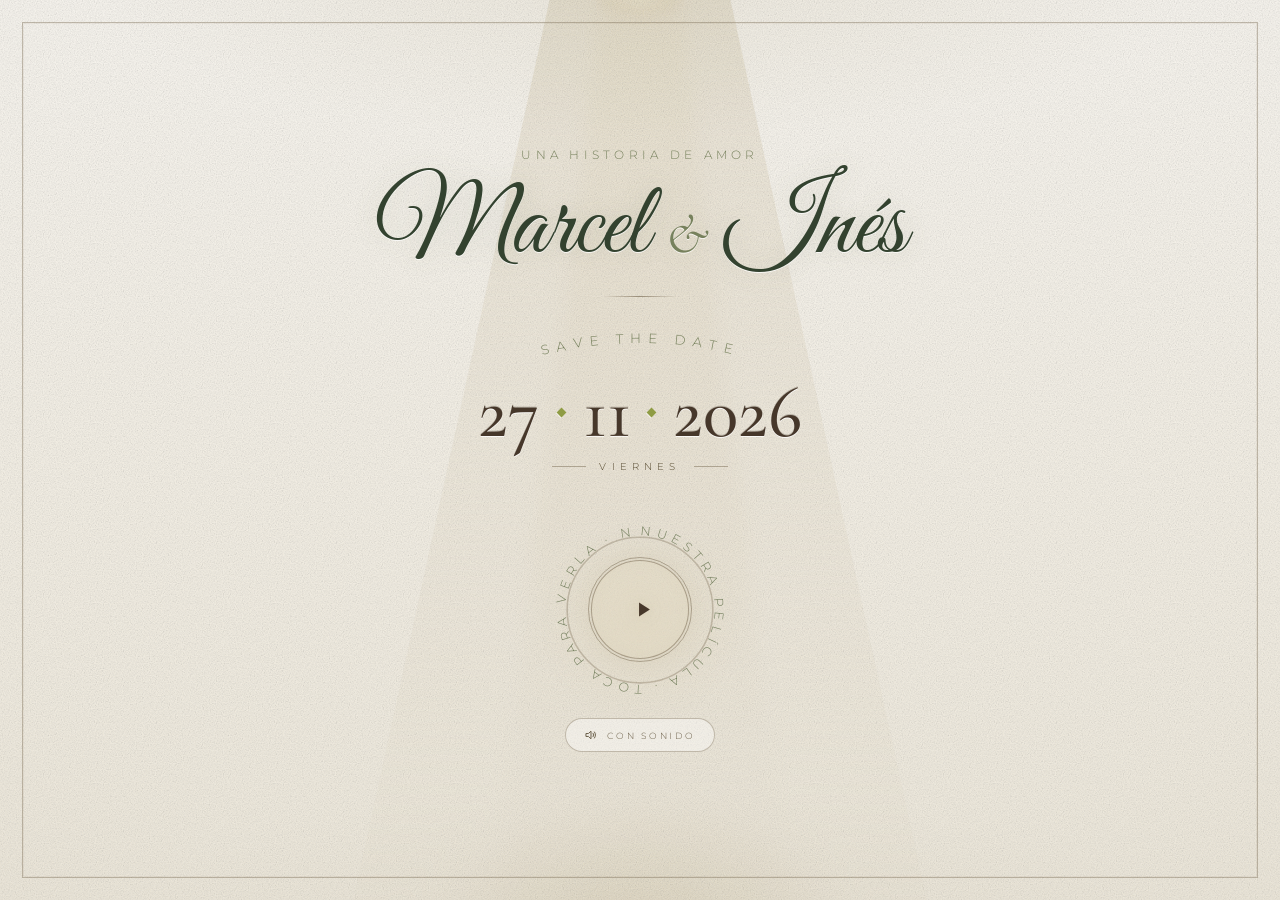
==== index.html @ 092c5809 "El velo del monograma ya tapa de verdad" ====
<!DOCTYPE html>
<html lang="es">
<head>
  <meta charset="UTF-8" />
  <meta name="viewport" content="width=device-width, initial-scale=1.0" />
  <title>Marcel & Inés — Invitación de Boda</title>

  <meta name="description" content="Te invitamos a celebrar nuestra boda. Viernes 27 de noviembre de 2026 · Acto civil 5:00 PM · Cena 7:00 PM · Vino Mundo, Ciudad Colón. Toca para ver nuestra película y confirmar tu asistencia." />
  <meta name="theme-color" content="#fbf8f1" />
  <link rel="canonical" href="https://myi.siriusx.net/" />
  <link rel="icon" type="image/png" sizes="192x192" href="favicon.png" />
  <link rel="apple-touch-icon" href="apple-touch-icon.png" />

  <!-- Vista previa al compartir (WhatsApp / Open Graph) -->
  <meta property="og:type" content="website" />
  <meta property="og:site_name" content="Boda Marcel & Inés" />
  <meta property="og:locale" content="es_CR" />
  <meta property="og:title" content="Marcel & Inés · ¡Nos casamos! 💍" />
  <meta property="og:description" content="Viernes 27 de noviembre de 2026 · Acto civil 5:00 PM · Cena 7:00 PM · Vino Mundo, Ciudad Colón. Toca para ver nuestra película y confirmar tu asistencia." />
  <meta property="og:url" content="https://myi.siriusx.net/" />
  <meta property="og:image" content="https://myi.siriusx.net/og-image.jpg?v=20260903i" />
  <meta property="og:image:secure_url" content="https://myi.siriusx.net/og-image.jpg?v=20260903i" />
  <meta property="og:image:type" content="image/jpeg" />
  <meta property="og:image:width" content="1200" />
  <meta property="og:image:height" content="630" />
  <meta property="og:image:alt" content="Invitación a la boda de Marcel e Inés — Viernes 27 de noviembre de 2026" />

  <meta name="twitter:card" content="summary_large_image" />
  <meta name="twitter:title" content="Marcel & Inés · ¡Nos casamos! 💍" />
  <meta name="twitter:description" content="Viernes 27 de noviembre de 2026 · Acto civil 5:00 PM · Cena 7:00 PM. Toca para ver nuestra película." />
  <meta name="twitter:image" content="https://myi.siriusx.net/og-image.jpg?v=20260903i" />

  <link rel="preconnect" href="https://fonts.googleapis.com" />
  <link rel="preconnect" href="https://fonts.gstatic.com" crossorigin />
  <link href="https://fonts.googleapis.com/css2?family=Cormorant+Garamond:ital,wght@0,300;0,400;0,600;0,700;1,300;1,400;1,600;1,700&family=Great+Vibes&family=Montserrat:wght@200;300;400&display=swap" rel="stylesheet" />
  <link rel="stylesheet" href="styles.css?v=20260903i" />
</head>
<body>

  <!-- ░░ LA PREMIÈRE — el estreno privado de su película ░░ -->
  <section id="landing" class="premiere">
    <div class="premiere__beam" aria-hidden="true"></div>
    <div class="premiere__motes" aria-hidden="true">
      <i style="--mx: 34%; --md: 0s; --ms: 12s;"></i>
      <i style="--mx: 41%; --md: -3s; --ms: 15s;"></i>
      <i style="--mx: 47%; --md: -7s; --ms: 11s;"></i>
      <i style="--mx: 52%; --md: -1.5s; --ms: 14s;"></i>
      <i style="--mx: 57%; --md: -9s; --ms: 12.5s;"></i>
      <i style="--mx: 63%; --md: -5s; --ms: 16s;"></i>
      <i style="--mx: 38%; --md: -11s; --ms: 13s;"></i>
      <i style="--mx: 60%; --md: -2.5s; --ms: 10.5s;"></i>
      <i style="--mx: 44%; --md: -6s; --ms: 17s;"></i>
      <i style="--mx: 55%; --md: -8.5s; --ms: 12s;"></i>
      <i style="--mx: 49%; --md: -4s; --ms: 15.5s;"></i>
      <i style="--mx: 66%; --md: -10s; --ms: 13.5s;"></i>
    </div>
    <div class="premiere__vignette" aria-hidden="true"></div>
    <div class="premiere__frame" aria-hidden="true"></div>
    <div class="premiere__bars" aria-hidden="true"></div>

    <div class="premiere__stage" id="premiere-stage">
      <p class="premiere__kicker premiere-enter" style="--pe: 1;">Una historia de amor</p>
      <h1 class="premiere__names premiere-enter" style="--pe: 2;">Marcel <span>&amp;</span> In&eacute;s</h1>
      <div class="premiere__rule premiere-enter" style="--pe: 3;" aria-hidden="true"></div>
      <div class="premiere__date premiere-enter" style="--pe: 4;" role="text" aria-label="Save the date: viernes 27 de noviembre de 2026">
        <svg class="premiere__date-arc" viewBox="0 0 300 58" aria-hidden="true">
          <defs><path id="datearc" d="M18 50 Q150 6 282 50"></path></defs>
          <text><textPath href="#datearc" startOffset="50%" text-anchor="middle">SAVE THE DATE</textPath></text>
        </svg>
        <p class="premiere__date-nums" aria-hidden="true"><span>27</span><i></i><span>11</span><i></i><span>2026</span></p>
        <p class="premiere__date-day" aria-hidden="true">Viernes</p>
      </div>

      <button type="button" id="premiere-play" class="premiere__play premiere-enter" style="--pe: 5;" aria-label="Ver nuestra pelicula">
        <svg class="premiere__ring" viewBox="0 0 120 120" aria-hidden="true">
          <defs>
            <path id="ringpath" d="M60 13 a47 47 0 1 1 -0.01 0"></path>
          </defs>
          <circle cx="60" cy="60" r="46" fill="none" stroke="rgba(232, 211, 160, 0.3)" stroke-width="1"></circle>
          <text><textPath href="#ringpath" startOffset="0%">NUESTRA PEL&Iacute;CULA &middot; TOCA PARA VERLA &middot; NUESTRA PEL&Iacute;CULA &middot;</textPath></text>
        </svg>
        <span class="premiere__play-core" aria-hidden="true">
          <svg viewBox="0 0 24 24"><path d="M9.2 6.6 L17.6 12 L9.2 17.4 Z" fill="currentColor"></path></svg>
        </span>
      </button>
      <div class="premiere__soundtag premiere-enter" style="--pe: 6;" aria-hidden="true">
        <svg viewBox="0 0 24 24" fill="none" stroke="currentColor" stroke-width="1.7" stroke-linecap="round" stroke-linejoin="round"><path d="M4 9.5 L7.5 9.5 L12 5.5 L12 18.5 L7.5 14.5 L4 14.5 Z"></path><path d="M15.5 9 C 16.6 10.7, 16.6 13.3, 15.5 15"></path><path d="M18 6.8 C 20.2 9.7, 20.2 14.3, 18 17.2"></path></svg>
        <span>Con sonido</span>
      </div>
    </div>

    <!-- El monograma se dibuja en linea de oro antes de la pelicula -->
    <div class="premiere__mono" id="premiere-mono" hidden aria-hidden="true">
      <svg class="premiere__mono-svg" viewBox="0 0 440 200">
        <text class="premiere__mono-text" x="220" y="132" text-anchor="middle">M &amp; I</text>
      </svg>
    </div>

    <!-- Iris dorado que abre la pelicula -->
    <div class="premiere__iris" id="premiere-iris" aria-hidden="true"></div>

    <audio id="bg-audio" loop preload="auto">
      <source src="cancion.mp3" type="audio/mpeg" />
    </audio>
  </section>

  <div id="invitation-overlay" class="invitation-overlay" aria-hidden="true">
    <iframe
      id="invitation-frame"
      src="invitation.html?v=20260903i"
      title="Invitacion de boda Marcel e Ines"
      loading="eager"
    ></iframe>
  </div>

  <script src="app.js?v=20260903i"></script>
</body>
</html>
---- styles.css ----
﻿/* ============================================================
   RESET & BASE
   ============================================================ */
*, *::before, *::after { box-sizing: border-box; margin: 0; padding: 0; }

:root {
  --cream:   #f6f1e6;
  --parchment: #eae2cf;
  --gold:    #b9a67e;
  --green-dark: #3a4632;
  --green-mid:  #55684f;
  --green-light: #98a26b;
  --ink:     #2f271c;
  --shadow:  rgba(0,0,0,0.35);
}

html, body {
  height: 100%;
  overflow-x: hidden; /* no horizontal scroll */
  overflow-y: hidden; /* no vertical scroll on landing */
  background: var(--cream);
  font-family: 'Cormorant Garamond', Georgia, serif;
  color: var(--ink);
}

/* ============================================================
   SCENE
   ============================================================ */
.scene {
  position: relative;
  width: 100%;
  height: 100vh;
  display: flex;
  flex-direction: column;
  align-items: center;
  justify-content: center;
  padding-bottom: 5vh;
  gap: clamp(1.2vh, 2.5vh, 3.5vh);
  overflow: visible;
  /* Textura de papel con vignette y toques de color */
  background-color: #ede8dc;
  background-image:
    /* Centro iluminado */
    radial-gradient(ellipse at 50% 46%, rgba(255,252,244,0.80) 0%, transparent 65%),
    /* Toques verdes en esquinas */
    radial-gradient(ellipse at  8%  8%, rgba(45,74,30,0.12)    0%, transparent 40%),
    radial-gradient(ellipse at 92% 92%, rgba(45,74,30,0.12)    0%, transparent 40%),
    /* Toques dorados */
    radial-gradient(ellipse at 92%  8%, rgba(196,184,150,0.25) 0%, transparent 40%),
    radial-gradient(ellipse at  8% 92%, rgba(196,184,150,0.20) 0%, transparent 40%),
    /* Vignette profundo en bordes */
    radial-gradient(ellipse at 50% 50%, transparent 45%, rgba(30,24,14,0.30) 100%),
    /* Textura de papel */
    url('textura.jpg');
  background-size: cover;
  background-blend-mode: normal, normal, normal, normal, normal, multiply, overlay;
}

/* ============================================================
   FLORALES
   ============================================================ */

/* Base compartida para florales fixed */
.floral {
  position: fixed;
  height: auto;
  pointer-events: none;
  object-fit: contain;
  /* Tinte calido-oliva para acercar las flores a la paleta del mood board */
  filter: sepia(0.22) hue-rotate(-8deg) saturate(0.85);
}

/* ── Superior izquierda (orquídeas) — sobre todo ── */
.floral--tl {
  top: -30px;
  left: -30px;
  width: clamp(200px, 28vw, 400px);
  z-index: 500;
  animation: floralFloat 8s ease-in-out infinite;
}

/* ── Inferior derecha (lirios) — sobre todo ── */
.floral--br {
  bottom: -30px;
  right: -30px;
  width: clamp(220px, 30vw, 440px);
  z-index: 500;
  transform: rotate(180deg);
  animation: floralFloatBr 9s ease-in-out infinite;
  animation-delay: -4s;
}

/* ── Superior derecha — fondo suave ── */
.floral--bg-tr {
  top: -20px;
  right: -20px;
  width: clamp(140px, 18vw, 260px);
  opacity: 0.5;
  z-index: 1;
  transform: scaleX(-1);
  animation: floralFloatBgTr 10s ease-in-out infinite;
  animation-delay: -2s;
}

/* ── Inferior izquierda — fondo suave ── */
.floral--bg-bl {
  bottom: -20px;
  left: -20px;
  width: clamp(140px, 18vw, 240px);
  opacity: 0.45;
  z-index: 1;
  transform: rotate(180deg);
  animation: floralFloatBgBl 11s ease-in-out infinite;
  animation-delay: -6s;
}

/* ── Flor pegada al sobre — escala junto con el envelope en hover ── */
.floral--env-tl {
  position: absolute;
  width: clamp(120px, 44%, 200px);
  top: -26%;
  left: -14%;
  z-index: 20;
  pointer-events: none;
  transform-origin: center center;
  transition: transform 0.3s ease;
  filter: sepia(0.22) hue-rotate(-8deg) saturate(0.85);
}

@keyframes floralFloat {
  0%, 100% { transform: translateY(0px) rotate(0deg); }
  50%       { transform: translateY(-12px) rotate(1.8deg); }
}
@keyframes floralFloatBr {
  0%, 100% { transform: rotate(180deg) translateY(0px); }
  50%       { transform: rotate(181.8deg) translateY(-12px); }
}
@keyframes floralFloatBgTr {
  0%, 100% { transform: scaleX(-1) translateY(0px); }
  50%       { transform: scaleX(-1) translateY(-8px); }
}
@keyframes floralFloatBgBl {
  0%, 100% { transform: rotate(180deg) translateY(0px); }
  50%       { transform: rotate(181.5deg) translateY(-8px); }
}

/* ============================================================
   LANDING TEXTS
   ============================================================ */
.landing__title {
  font-family: 'Great Vibes', cursive;
  font-size: clamp(2rem, 5vw, 3.2rem);
  color: var(--green-dark);
  letter-spacing: 0.03em;
  text-align: center;
  opacity: 0;
  animation: fadeUp 1s ease forwards 0.3s;
  transition: opacity 0.5s ease;
}
.landing__hint {
  font-family: 'Montserrat', sans-serif;
  font-size: clamp(0.65rem, 1.4vw, 0.82rem);
  font-weight: 300;
  letter-spacing: 0.22em;
  text-transform: uppercase;
  color: var(--green-mid);
  opacity: 0;
  animation: fadeUp 1s ease forwards 0.8s;
  transition: opacity 0.5s;
}
.landing__hint.hidden { opacity: 0 !important; }

@keyframes fadeUp {
  from { opacity: 0; transform: translateY(16px); }
  to   { opacity: 1; transform: translateY(0); }
}

/* ============================================================
   ENVELOPE WRAPPER
   ============================================================ */
.envelope-wrapper {
  position: relative;
  width: clamp(280px, 55vw, 580px);
  cursor: pointer;
  outline: none;
  opacity: 0;
  animation: fadeUp 1s ease forwards 0.5s;
  z-index: 2;
}
.envelope-wrapper:focus-visible .envelope {
  box-shadow: 0 0 0 3px var(--gold), 0 20px 60px var(--shadow);
}

/* ============================================================
   ENVELOPE — 3D CSS
   The envelope is built with 5 pieces:
   back, left flap, right flap, bottom, top flap
   ============================================================ */
.envelope {
  position: relative;
  width: 100%;
  padding-bottom: 62.5%; /* 1.6:1 landscape */
  transform-style: preserve-3d;
  transition: transform 0.3s ease;
  filter: drop-shadow(0 20px 40px rgba(0,0,0,0.28));
  overflow: visible; /* letter and vinyl rise above */
}
.envelope-wrapper:hover .envelope,
.envelope-wrapper:hover .floral--env-tl {
  transform: scale(1.03) translateY(-4px);
}
.envelope-wrapper.opened .envelope {
  transform: none !important;
  filter: none;
}
.envelope-wrapper.opened .floral--env-tl {
  transform: none !important;
}

/* ── Base / back — fills entire envelope ── */
.env-back {
  position: absolute;
  inset: 0;
  background-color: #4a3a29;
  background-image: url('textura.jpg');
  background-size: cover;
  background-blend-mode: multiply;
  border-radius: 3px;
  z-index: 0;
}

/* Textura compartida para piezas del sobre */
.env-side--left,
.env-side--right,
.env-bottom,
.env-flap {
  position: absolute;
  inset: 0;
  background-image: url('textura.jpg');
  background-size: cover;
}

/* ── Left fold ── */
.env-side--left {
  background-color: #3e3122;
  background-blend-mode: multiply;
  clip-path: polygon(0 0, 50% 50%, 0 100%);
  z-index: 3;
}

/* ── Right fold — z-index 7 para tapar el vinilo naturalmente ── */
.env-side--right {
  background-color: #3e3122;
  background-blend-mode: multiply;
  clip-path: polygon(100% 0, 50% 50%, 100% 100%);
  z-index: 7;
}

/* ── Bottom fold ── */
.env-bottom {
  background-color: #2f2519;
  background-blend-mode: multiply;
  clip-path: polygon(0 100%, 50% 49%, 100% 100%);
  z-index: 5;
}

/* ── Top flap ── */
.env-flap {
  background-color: #5a4732;
  background-blend-mode: multiply;
  clip-path: polygon(0 0, 50% 48%, 100% 0);
  z-index: 10;
  transform-origin: top center;
  transform-style: preserve-3d;
  transition: transform 0.85s cubic-bezier(0.4, 0, 0.2, 1);
  filter: drop-shadow(0 6px 10px rgba(0,0,0,0.25));
}

/* Flap open */
.envelope-wrapper.opening .env-flap,
.envelope-wrapper.opened  .env-flap {
  transform: perspective(800px) rotateX(-175deg);
}

/* ── Wax seal — sits at flap/body junction (≈48% from top) ── */
.wax-seal {
  position: absolute;
  width: 15%;
  aspect-ratio: 1;
  top: calc(48% - 7.5%);
  left: 50%;
  transform: translateX(-50%);
  z-index: 15;
  transition: opacity 0.4s ease 0.1s, transform 0.4s ease 0.1s;
  filter: drop-shadow(0 3px 8px rgba(0,0,0,0.45));
}
.wax-seal svg,
.wax-seal img { width: 100%; height: 100%; object-fit: contain; }

/* Sello en tono champan sobre el sobre chocolate */
.wax-seal img { filter: sepia(0.35) saturate(0.75) brightness(1.04); }

.envelope-wrapper.opening .wax-seal,
.envelope-wrapper.opened  .wax-seal {
  opacity: 0;
  transform: translateX(-50%) scale(0.5);
}

/* ============================================================
   CONTENTS — inside .envelope, z-index 2 (below bottom fold z-5)
   Letter is full-width; its lower portion stays hidden behind env-bottom.
   JS animates translateY to slide letter out.
   ============================================================ */
.env-contents {
  position: absolute;
  bottom: 0;
  left: 2%;
  width: 96%;
  z-index: 2;
  display: none;
  pointer-events: none;
  opacity: 0;
}

.env-contents.show-contents { display: block; }

.env-contents.animating {
  transition: opacity 0.4s ease 0.1s;
}

/* La carta sube con masa de papel: leve sobre-impulso, una inclinacion
   sutil a mitad de camino y un asentamiento suave al final. */
.env-contents.risen {
  opacity: 1;
  pointer-events: auto;
  transform: translateY(var(--rise-y, -200px));
  animation: letterRise 1.3s cubic-bezier(0.33, 1, 0.42, 1) forwards;
  will-change: transform;
}

@keyframes letterRise {
  0% {
    transform: translateY(0) rotate(0deg);
  }
  58% {
    transform: translateY(calc(var(--rise-y, -200px) * 1.055)) rotate(-1.3deg);
  }
  80% {
    transform: translateY(calc(var(--rise-y, -200px) * 0.988)) rotate(0.6deg);
  }
  100% {
    transform: translateY(var(--rise-y, -200px)) rotate(0deg);
  }
}

/* El contenido de la carta aparece en cascada cuando ya subio. */
.env-contents .letter > * {
  opacity: 0;
  transform: translateY(12px);
}

.env-contents.risen .letter > * {
  animation: letterItem 0.65s cubic-bezier(0.22, 1, 0.36, 1) forwards;
}

.env-contents.risen .letter > *:nth-child(1) { animation-delay: 0.5s; }
.env-contents.risen .letter > *:nth-child(2) { animation-delay: 0.62s; }
.env-contents.risen .letter > *:nth-child(3) { animation-delay: 0.74s; }
.env-contents.risen .letter > *:nth-child(4) { animation-delay: 0.86s; }
.env-contents.risen .letter > *:nth-child(5) { animation-delay: 0.98s; }

@keyframes letterItem {
  from { opacity: 0; transform: translateY(12px); }
  to { opacity: 1; transform: translateY(0); }
}

/* El CTA invita al toque con un pulso suave cuando todo asento. */
.env-contents.risen .letter__cta {
  animation:
    letterItem 0.65s cubic-bezier(0.22, 1, 0.36, 1) 0.98s forwards,
    letterCtaPulse 2.8s ease-in-out 2.3s infinite;
}

@keyframes letterCtaPulse {
  0%, 100% { transform: translateY(0) scale(1); }
  50% { transform: translateY(-2px) scale(1.035); }
}

/* La sombra del papel se profundiza al salir del sobre. */
.env-contents.risen .letter {
  box-shadow: 0 -8px 34px rgba(0, 0, 0, 0.2);
  transition: box-shadow 0.9s ease 0.3s;
}

@media (prefers-reduced-motion: reduce) {
  .env-contents.risen,
  .env-contents.risen .letter > *,
  .env-contents.risen .letter__cta {
    animation: none;
  }

  .env-contents .letter > * {
    opacity: 1;
    transform: none;
  }
}

/* ============================================================
   LETTER
   ============================================================ */
.letter {
  width: 100%;
  background-color: #ede8dc;
  background-image: url('textura.jpg');
  background-size: cover;
  background-blend-mode: multiply;
  border-radius: 3px 3px 0 0;
  /* large bottom padding stays hidden inside envelope */
  padding: clamp(14px, 3.5vw, 24px) clamp(10px, 2.5vw, 20px) clamp(44px, 11vw, 80px);
  box-shadow: 0 -2px 20px rgba(0,0,0,0.12);
  text-align: center;
}

.letter__header { margin-bottom: 0.5em; }

.letter__subtitle {
  font-family: 'Montserrat', sans-serif;
  font-size: clamp(0.5rem, 1.2vw, 0.7rem);
  font-weight: 300;
  letter-spacing: 0.15em;
  text-transform: uppercase;
  color: var(--green-mid);
  margin-bottom: 0.3em;
}
.letter__names {
  font-family: 'Great Vibes', cursive;
  font-size: clamp(1.4rem, 3.5vw, 2.8rem);
  line-height: 1.1;
  color: var(--green-dark);
  margin: 0.2em 0;
  /* Emboss effect — luz arriba, sombra abajo */
  text-shadow:
    0px -1px 1px rgba(255,255,255,0.7),
    0px  1px 2px rgba(42,35,24,0.35);
}
.ampersand {
  font-family: 'Cormorant Garamond', serif;
  font-style: italic;
  font-size: 0.7em;
  color: var(--gold);
}
.letter__divider { margin: 0.6em auto; max-width: 200px; }
.letter__divider svg { width: 100%; }

.letter__day {
  font-family: 'Montserrat', sans-serif;
  font-size: clamp(0.5rem, 1vw, 0.65rem);
  font-weight: 300;
  letter-spacing: 0.2em;
  text-transform: uppercase;
  color: var(--green-mid);
}
.letter__date-num {
  font-family: 'Cormorant Garamond', serif;
  font-size: clamp(0.75rem, 1.8vw, 1.1rem);
  color: var(--ink);
  margin: 0.1em 0;
  text-shadow:
    0px -1px 1px rgba(255,255,255,0.6),
    0px  1px 1px rgba(42,35,24,0.25);
}
.letter__time {
  font-family: 'Montserrat', sans-serif;
  font-size: clamp(0.5rem, 1vw, 0.65rem);
  font-weight: 300;
  letter-spacing: 0.15em;
  color: var(--green-mid);
}
.letter__venue {
  font-family: 'Great Vibes', cursive;
  font-size: clamp(0.9rem, 2vw, 1.4rem);
  color: var(--green-dark);
  margin-top: 0.5em;
}
.letter__address {
  font-family: 'Montserrat', sans-serif;
  font-size: clamp(0.45rem, 0.9vw, 0.6rem);
  font-weight: 300;
  letter-spacing: 0.1em;
  color: #5a5040;
  margin: 0.2em 0 0.8em;
}
.letter__cta {
  display: inline-block;
  font-family: 'Cormorant Garamond', Georgia, serif;
  font-size: clamp(1.05rem, 2.4vw, 1.5rem);
  font-weight: 700;
  font-style: italic;
  letter-spacing: 0.06em;
  color: var(--green-dark);
  background: transparent;
  text-decoration: none;
  padding: 4px 0 5px;
  margin-top: 0.7em;
  border: none;
  border-bottom: 1.5px solid var(--gold);
  text-shadow:
    0  1px 0 rgba(255,255,255,0.75),
    0 -1px 0 rgba(0,0,0,0.15);
  transition: color 0.2s, border-color 0.2s, transform 0.15s;
}
.letter__cta:hover {
  color: var(--green-mid);
  border-bottom-color: var(--green-mid);
  transform: translateY(-1px);
}

/* ============================================================
   VINYL RECORD
   ============================================================ */
.vinyl-wrapper {
  position: absolute;
  right: 4%;
  top: 10%;
  width: 26%;
  display: none;
  flex-direction: column;
  align-items: center;
  gap: 0;
  z-index: 4;
  cursor: pointer;
  pointer-events: none;
  opacity: 0;
  transition: transform 1s cubic-bezier(0.34, 1.56, 0.64, 1) 0.2s,
              opacity   0.5s ease 0.3s;
}

.vinyl {
  position: relative;
  width: 100%;
  aspect-ratio: 1;
  border-radius: 50%;
  background: radial-gradient(circle at 30% 30%, #3a3a3a, #111 60%, #000);
  box-shadow:
    0 6px 24px rgba(0,0,0,0.5),
    inset 0 0 0 2px rgba(255,255,255,0.04);
  overflow: hidden;
  transition: transform 0.3s ease;
}
.vinyl:hover { transform: scale(1.04); }

/* Grooves */
.vinyl__grooves {
  position: absolute;
  inset: 0;
  border-radius: 50%;
  background: repeating-radial-gradient(
    circle at center,
    transparent 0px,
    transparent 3px,
    rgba(255,255,255,0.03) 3px,
    rgba(255,255,255,0.03) 4px
  );
}

/* Sheen */
.vinyl::after {
  content: '';
  position: absolute;
  inset: 0;
  border-radius: 50%;
  background: linear-gradient(135deg, rgba(255,255,255,0.08) 0%, transparent 50%);
}

/* Texto circular "Click to play" en el vinilo */
.vinyl__circular-text {
  position: absolute;
  top: 50%;
  left: 50%;
  transform: translate(-50%, -50%);
  width: 80%;
  aspect-ratio: 1;
  z-index: 4;
  pointer-events: none;
}
.vinyl__circular-text text {
  font-family: 'Montserrat', sans-serif;
  font-size: 7.5px;
  fill: rgba(196,184,150,0.55);
  letter-spacing: 2.2px;
  font-weight: 300;
}

/* Center label */
.vinyl__label {
  position: absolute;
  top: 50%;
  left: 50%;
  transform: translate(-50%, -50%);
  width: 34%;
  aspect-ratio: 1;
  border-radius: 50%;
  background: radial-gradient(circle, #6b5138, #46372a);
  display: flex;
  flex-direction: column;
  align-items: center;
  justify-content: center;
  z-index: 2;
  border: 1px solid #8a6a45;
  overflow: hidden;
}
.vinyl__label-title {
  font-family: 'Great Vibes', cursive;
  font-size: clamp(0.4rem, 0.9vw, 0.7rem);
  color: var(--gold);
  line-height: 1;
  white-space: nowrap;
}
.vinyl__label-sub {
  font-family: 'Montserrat', sans-serif;
  font-size: clamp(0.2rem, 0.4vw, 0.28rem);
  font-weight: 300;
  letter-spacing: 0.05em;
  color: #b9a67eaa;
  text-align: center;
  margin-top: 1px;
}
.vinyl__label-year {
  font-family: 'Montserrat', sans-serif;
  font-size: clamp(0.18rem, 0.38vw, 0.26rem);
  font-weight: 200;
  color: #b9a67e88;
}

/* Center hole */
.vinyl__hole {
  position: absolute;
  top: 50%;
  left: 50%;
  transform: translate(-50%, -50%);
  width: 4%;
  aspect-ratio: 1;
  border-radius: 50%;
  background: #0a0a0a;
  z-index: 3;
  box-shadow: 0 0 0 1px rgba(255,255,255,0.1);
}

/* Spinning animation */
@keyframes spin {
  from { transform: rotate(0deg); }
  to   { transform: rotate(360deg); }
}
.vinyl.spinning {
  animation: spin 2.5s linear infinite;
}

/* CTA bajo el vinilo — oculto, reemplazado por texto circular */
.vinyl__cta { display: none; }

/* Opening animation states are handled fully by JS (precise pixel translateY) */

/* ============================================================
   TRANSITION TO FULL INVITATION
   ============================================================ */
.scene.transitioning .landing__title,
.scene.transitioning .landing__hint,
.scene.transitioning .floral--tl,
.scene.transitioning .floral--br,
.scene.transitioning .floral--bg-tr,
.scene.transitioning .floral--bg-bl {
  opacity: 0;
  transition: opacity 0.55s ease;
}

.scene.scene--collapsed {
  opacity: 0;
  pointer-events: none;
  transition: opacity 0.3s ease;
}

.envelope-wrapper.disassembling {
  pointer-events: none;
}

.envelope-wrapper.disassembling .env-back {
  animation: envBackFade 0.8s ease forwards;
}

.envelope-wrapper.disassembling .env-side--left {
  animation: envLeftAway 0.86s cubic-bezier(0.22, 0.61, 0.36, 1) forwards;
}

.envelope-wrapper.disassembling .env-side--right {
  animation: envRightAway 0.86s cubic-bezier(0.22, 0.61, 0.36, 1) forwards;
}

.envelope-wrapper.disassembling .env-bottom {
  animation: envBottomDrop 0.9s ease forwards;
}

.envelope-wrapper.disassembling .env-flap {
  animation: envFlapFly 0.85s ease forwards;
}

.envelope-wrapper.disassembling .wax-seal {
  animation: waxSealFade 0.4s ease forwards;
}

.envelope-wrapper.disassembling .vinyl-wrapper {
  opacity: 0 !important;
  pointer-events: none !important;
  transform: translateY(-170px) rotate(-12deg) scale(0.78) !important;
  transition: transform 0.7s ease, opacity 0.4s ease;
}

.envelope-wrapper.disassembling .floral--env-tl {
  animation: envFlowerAway 0.7s ease forwards;
}

@keyframes envBackFade {
  from { opacity: 1; transform: scale(1); }
  to { opacity: 0; transform: scale(0.92); }
}

@keyframes envLeftAway {
  from { opacity: 1; transform: translate(0, 0) rotate(0deg); }
  to { opacity: 0; transform: translate(-54%, -18%) rotate(-22deg); }
}

@keyframes envRightAway {
  from { opacity: 1; transform: translate(0, 0) rotate(0deg); }
  to { opacity: 0; transform: translate(54%, -18%) rotate(22deg); }
}

@keyframes envBottomDrop {
  from { opacity: 1; transform: translateY(0) scaleX(1); }
  to { opacity: 0; transform: translateY(135%) scaleX(1.07); }
}

@keyframes envFlapFly {
  from { transform: perspective(800px) rotateX(-175deg) translateY(0); opacity: 1; }
  to { transform: perspective(800px) rotateX(-175deg) translateY(-120px) rotateZ(-8deg); opacity: 0; }
}

@keyframes waxSealFade {
  from { opacity: 1; transform: translateX(-50%) scale(1); }
  to { opacity: 0; transform: translateX(-50%) scale(0.15); }
}

@keyframes envFlowerAway {
  from { opacity: 1; transform: translate(0, 0) rotate(0deg) scale(1); }
  to { opacity: 0; transform: translate(-35px, -30px) rotate(-12deg) scale(0.84); }
}

.letter.letter--ghost {
  opacity: 0;
  transition: opacity 0.15s ease;
}

.letter-transition-clone {
  position: fixed;
  margin: 0;
  z-index: 1200;
  pointer-events: none;
  transform-origin: center center;
  box-shadow: 0 16px 45px rgba(0,0,0,0.24);
}

.letter-transition-clone .letter__cta {
  display: none;
}

.letter-transition-clone.animating {
  transition: transform 1s cubic-bezier(0.2, 0.7, 0.1, 1),
              border-radius 1s ease,
              box-shadow 1s ease,
              opacity 0.35s ease;
}

html.invitation-open,
body.invitation-open {
  overflow: hidden;
}

.invitation-overlay {
  position: fixed;
  inset: 0;
  overflow: hidden;
  z-index: 1100;
  background: var(--cream);
  opacity: 0;
  pointer-events: none;
  /* Nada de visibility: hidden. iOS Safari se niega a reproducir el
     video del iframe si su contenedor esta oculto, y el trailer
     arrancaba muerto. Con opacity 0 el iframe sigue siendo
     "visible" para el motor y el autoplay silencioso funciona. */
  transition: opacity 0.65s ease;
}

.invitation-overlay.visible {
  opacity: 1;
  visibility: visible;
  pointer-events: auto;
  transition: opacity 0.65s ease;
}

.invitation-overlay iframe {
  width: 100%;
  height: 100%;
  border: 0;
  opacity: 0;
  transform: scale(1.015);
  transition: opacity 0.5s ease 0.18s, transform 0.5s ease 0.18s;
  background: var(--cream);
}

.invitation-overlay.visible iframe {
  opacity: 1;
  transform: scale(1);
}

/* ============================================================
   FLORAL CURTAIN TRANSITION
   Arbustos de flores en 3 capas de profundidad. Cada ramillete
   brota con su propio retardo (onda hacia el centro), ondula con
   una brisa continua y se aparta desde el centro al abrir.
   Solo se animan transform y opacity (composited).
   ============================================================ */

.floral-curtain {
  position: fixed;
  inset: 0;
  z-index: 1500;
  overflow: hidden;
  pointer-events: none;
  isolation: isolate;
}

/* Velo que cubre el instante del cambio de escena tras las flores. */
.floral-curtain__cover {
  position: absolute;
  inset: 0;
  z-index: 1;
  opacity: 0;
  transition: opacity 0.42s ease;
  background:
    radial-gradient(ellipse at 50% 48%, rgba(247, 242, 232, 0.96) 0%, rgba(247, 242, 232, 0.88) 60%, rgba(247, 242, 232, 0.78) 100%);
}

.floral-curtain__side {
  position: absolute;
  top: 0;
  width: 80%;
  height: 100%;
  contain: layout paint;
  transition: transform 1s cubic-bezier(0.3, 1.06, 0.36, 1);
  will-change: transform;
}

.floral-curtain__side--left {
  left: 0;
  z-index: 2;
  transform: translateX(-112%);
  -webkit-mask-image: linear-gradient(to right, rgba(0, 0, 0, 1) 0%, rgba(0, 0, 0, 1) 88%, rgba(0, 0, 0, 0) 100%);
  mask-image: linear-gradient(to right, rgba(0, 0, 0, 1) 0%, rgba(0, 0, 0, 1) 88%, rgba(0, 0, 0, 0) 100%);
}

.floral-curtain__side--right {
  right: 0;
  z-index: 3;
  transform: translateX(112%);
  -webkit-mask-image: linear-gradient(to left, rgba(0, 0, 0, 1) 0%, rgba(0, 0, 0, 1) 88%, rgba(0, 0, 0, 0) 100%);
  mask-image: linear-gradient(to left, rgba(0, 0, 0, 1) 0%, rgba(0, 0, 0, 1) 88%, rgba(0, 0, 0, 0) 100%);
}

/* Cada ramillete: el wrapper posiciona y hace el brote; la imagen
   interior ondula con la brisa de forma continua. */
.floral-curtain__sprig {
  position: absolute;
  width: var(--piece-size, 240px);
  transform-origin: var(--origin, center center);
  opacity: 0;
  transform:
    translate(-50%, -50%)
    translate(var(--bloom-x, 0px), var(--bloom-y, 0px))
    scale(calc(var(--scale, 1) * 0.42))
    rotate(calc(var(--rotate, 0deg) + var(--bloom-tilt, 20deg)));
  transition:
    transform var(--bloom-dur, 0.85s) cubic-bezier(0.3, 1.35, 0.4, 1) var(--d, 0s),
    opacity 0.5s ease var(--d, 0s);
  will-change: transform, opacity;
}

.floral-curtain__sprig--back { z-index: 1; }
.floral-curtain__sprig--mid { z-index: 2; }
.floral-curtain__sprig--front { z-index: 3; }

.floral-curtain__img {
  width: 100%;
  height: auto;
  display: block;
  opacity: var(--piece-opacity, 0.9);
  filter: sepia(0.22) hue-rotate(-8deg) saturate(0.85) drop-shadow(0 8px 14px rgba(22, 33, 17, 0.2));
  animation: sprigBreeze var(--breeze-dur, 2.2s) ease-in-out var(--breeze-delay, 0s) infinite alternate;
  transform-origin: 50% 80%;
}

.floral-curtain__sprig--back .floral-curtain__img {
  filter: drop-shadow(0 5px 9px rgba(22, 33, 17, 0.12)) saturate(0.82) brightness(0.94);
}

.floral-curtain__sprig--front .floral-curtain__img {
  filter: drop-shadow(0 12px 20px rgba(22, 33, 17, 0.26)) saturate(1.06);
}

@keyframes sprigBreeze {
  from { transform: rotate(calc(var(--breeze-amp, 2deg) * -1)) translateY(0); }
  to { transform: rotate(var(--breeze-amp, 2deg)) translateY(-4px); }
}

/* ── Cierre: los arbustos entran y cada ramillete brota en onda ── */
.floral-curtain.is-closing .floral-curtain__side--left,
.floral-curtain.is-closing .floral-curtain__side--right {
  transform: translateX(0);
}

.floral-curtain.is-closing .floral-curtain__sprig {
  opacity: 1;
  transform:
    translate(-50%, -50%)
    scale(var(--scale, 1))
    rotate(var(--rotate, 0deg));
}

.floral-curtain.is-closing .floral-curtain__cover {
  opacity: 1;
  transition-delay: 0.4s;
}

/* ── Apertura: se parte desde el centro; los ramilletes interiores
   se apartan primero con deriva extra hacia su lado ── */
.floral-curtain.is-opening .floral-curtain__side {
  transition: transform 0.95s cubic-bezier(0.5, 0, 0.24, 1);
}

.floral-curtain.is-opening .floral-curtain__side--left {
  transform: translateX(-116%);
}

.floral-curtain.is-opening .floral-curtain__side--right {
  transform: translateX(116%);
}

.floral-curtain.is-opening .floral-curtain__sprig {
  opacity: 1;
  transition:
    transform 0.8s cubic-bezier(0.45, 0, 0.3, 1) var(--d-exit, 0s);
  transform:
    translate(-50%, -50%)
    translateX(var(--exit-x, 0px))
    scale(calc(var(--scale, 1) * 0.9))
    rotate(calc(var(--rotate, 0deg) + var(--exit-tilt, -10deg)));
}

.floral-curtain.is-opening .floral-curtain__cover {
  opacity: 0;
  transition: opacity 0.6s ease 0.12s;
}

/* ── Petalos que sueltan los arbustos al abrirse ── */
.floral-curtain__burst-petal {
  position: absolute;
  z-index: 4;
  width: var(--bp-size, 26px);
  opacity: 0;
  transform: translate(-50%, -50%) rotate(var(--bp-rot-from, 0deg));
  will-change: transform, opacity;
}

.floral-curtain.is-opening .floral-curtain__burst-petal {
  animation: burstPetal var(--bp-dur, 1.1s) cubic-bezier(0.3, 0.6, 0.4, 1) var(--bp-delay, 0s) forwards;
}

@keyframes burstPetal {
  0% {
    opacity: 0;
    transform: translate(-50%, -50%) translate(0, 0) rotate(var(--bp-rot-from, 0deg)) scale(0.7);
  }
  18% {
    opacity: var(--bp-alpha, 0.85);
  }
  100% {
    opacity: 0;
    transform:
      translate(-50%, -50%)
      translate(var(--bp-dx, 40px), var(--bp-dy, 130px))
      rotate(var(--bp-rot-to, 200deg))
      scale(1);
  }
}

/* ── Variante ligera (movil / reduced motion): mismas fases,
   menos sombra y tiempos un poco mas cortos ── */
.floral-curtain--lite .floral-curtain__side {
  width: 78%;
  transition-duration: 0.85s;
}

/* En movil las capas de atras van sin sombra (baratas), pero el frente
   conserva una sombra ligera para no perder la profundidad del arbusto. */
.floral-curtain--lite .floral-curtain__img,
.floral-curtain--lite .floral-curtain__sprig--back .floral-curtain__img {
  filter: none;
}

.floral-curtain--lite .floral-curtain__sprig--back .floral-curtain__img {
  opacity: calc(var(--piece-opacity, 0.8) * 0.92);
  animation: none;
}

.floral-curtain--lite .floral-curtain__sprig--front .floral-curtain__img {
  filter: drop-shadow(0 6px 10px rgba(22, 33, 17, 0.2));
}

.floral-curtain--lite .floral-curtain__sprig {
  transition-duration: var(--bloom-dur, 0.7s), 0.4s;
}

@media (prefers-reduced-motion: reduce) {
  .floral-curtain__img,
  .floral-curtain.is-opening .floral-curtain__burst-petal {
    animation: none;
  }
}

/* ============================================================
   RESPONSIVE
   ============================================================ */

/* ── Móvil pequeño (< 480px) ── */
@media (max-width: 480px) {
  .scene {
    gap: 1.8vh;
    padding-bottom: 0;
    padding-top: 7vh;
    justify-content: center;
  }

  .landing__title { font-size: clamp(1.4rem, 7vw, 2rem); }
  .landing__hint  { font-size: clamp(0.55rem, 2.8vw, 0.75rem); }

  .envelope-wrapper { width: min(92vw, 380px); }

  /* Flores principales */
  .floral--tl { width: clamp(160px, 46vw, 210px); }
  .floral--br { width: clamp(170px, 48vw, 220px); }

  /* Flores de fondo */
  .floral--bg-tr { width: clamp(140px, 38vw, 180px); opacity: 0.6; }
  .floral--bg-bl { width: clamp(130px, 36vw, 170px); opacity: 0.55; }

  .floral--env-tl { width: clamp(90px, 38%, 130px); }

  /* Letter */
  .letter__names    { font-size: clamp(1.6rem, 8vw, 2.4rem); }
  .letter__date-num { font-size: clamp(0.7rem, 3vw, 1rem); }
  .letter__time,
  .letter__day      { font-size: clamp(0.5rem, 2.2vw, 0.65rem); }
  .letter__cta {
    font-size: clamp(0.82rem, 3.8vw, 1rem);
    letter-spacing: 0.05em;
    padding: 6px 0 7px;
    margin-top: 0.85em;
    border: none;
    border-bottom: 2px solid var(--gold);
    background: transparent;
    border-radius: 0;
    box-shadow: none;
  }
}

/* ── Móvil / tablet portrait (480px – 768px) ── */
@media (min-width: 481px) and (max-width: 768px) {
  .scene { gap: 2vh; }

  .envelope-wrapper { width: min(72vw, 400px); }

  .floral--tl,
  .floral--br    { width: clamp(140px, 22vw, 220px); }
  .floral--bg-tr,
  .floral--bg-bl { width: clamp(120px, 18vw, 180px); }

  .floral--env-tl { width: clamp(110px, 40%, 160px); }
}

/* ── Tablet landscape / desktop pequeño (769px – 1024px) ── */
@media (min-width: 769px) and (max-width: 1024px) {
  .envelope-wrapper { width: min(55vw, 430px); }

  .floral--tl,
  .floral--br    { width: clamp(180px, 24vw, 300px); }
  .floral--bg-tr,
  .floral--bg-bl { width: clamp(150px, 18vw, 240px); }
}

/* ── Desktop mediano (1025px – 1440px) ── */
@media (min-width: 1025px) and (max-width: 1440px) {
  .envelope-wrapper { width: clamp(400px, 44vw, 560px); }

  .floral--tl,
  .floral--br    { width: clamp(240px, 26vw, 360px); }
  .floral--bg-tr,
  .floral--bg-bl { width: clamp(180px, 20vw, 280px); }
}

/* ── Desktop grande / 4K (> 1440px) ── */
@media (min-width: 1441px) {
  .envelope-wrapper { width: clamp(500px, 38vw, 740px); }

  .landing__title { font-size: clamp(2.4rem, 3.5vw, 4rem); }

  .floral--tl,
  .floral--br    { width: clamp(280px, 22vw, 480px); }
  .floral--bg-tr,
  .floral--bg-bl { width: clamp(220px, 18vw, 380px); }
}

/* ── Landscape en móvil (altura < 520px) ── */
@media (max-height: 520px) and (orientation: landscape) {
  .scene { gap: 1.2vh; }

  .landing__title  { font-size: clamp(1.1rem, 4vw, 1.6rem); }
  .envelope-wrapper { width: min(52vh, 340px); }

  .floral--tl,
  .floral--br    { width: clamp(80px, 18vh, 140px); }
  .floral--bg-tr,
  .floral--bg-bl { width: clamp(70px, 14vh, 110px); }
}

/* ============================================================
   NUEVO — Monograma M·I sobre el sello de cera
   ============================================================ */
.wax-seal {
  display: grid;
  place-items: center;
}

.wax-seal img {
  grid-area: 1 / 1;
}

.wax-seal__monogram {
  grid-area: 1 / 1;
  font-family: 'Cormorant Garamond', Georgia, serif;
  font-weight: 600;
  font-size: clamp(0.9rem, 2.6vw, 1.5rem);
  letter-spacing: 0.06em;
  color: #5f4a41;
  text-shadow: 0 1px 0 rgba(255, 255, 255, 0.35);
  pointer-events: none;
  transform: translateY(-4%);
}

/* ============================================================
   NUEVO — ORIGAMI: el sobre se pliega en un corazon
   Reemplaza el "desarme": las piezas se doblan hacia el centro
   mientras un corazon de papel se arma con pliegues 3D.
   ============================================================ */

.origami-heart {
  position: absolute;
  top: 50%;
  left: 50%;
  width: 40%;
  aspect-ratio: 1;
  transform: translate(-50%, -56%) rotate(-45deg) scale(0.4);
  transform-style: preserve-3d;
  z-index: 20;
  opacity: 0;
  pointer-events: none;
  filter: drop-shadow(0 16px 28px rgba(20, 14, 8, 0.4));
}

.origami-heart__square,
.origami-heart__lobe {
  position: absolute;
  background-image: url('textura.jpg');
  background-size: cover;
  background-blend-mode: multiply;
  backface-visibility: hidden;
}

.origami-heart__square {
  inset: 0;
  background-color: #5a4732;
}

.origami-heart__lobe {
  width: 100%;
  height: 100%;
  border-radius: 50%;
}

.origami-heart__lobe--left {
  top: -50%;
  left: 0;
  background-color: #64503a;
  transform-origin: center bottom;
}

.origami-heart__lobe--right {
  top: 0;
  left: 50%;
  background-color: #503e2b;
  transform-origin: left center;
}

/* Brillo de pliegue: una luz diagonal que recorre el papel al armarse */
.origami-heart::after {
  content: '';
  position: absolute;
  inset: -50% 0 0 0;
  background: linear-gradient(125deg, transparent 30%, rgba(246, 241, 230, 0.22) 50%, transparent 70%);
  opacity: 0;
}

.envelope-wrapper.disassembling .origami-heart {
  animation: heartArrive 0.5s cubic-bezier(0.34, 1.4, 0.44, 1) 0.18s forwards,
             heartBeat 0.9s ease-in-out 1.05s 3;
}

.envelope-wrapper.disassembling .origami-heart__square {
  transform: perspective(600px) rotateX(64deg);
  animation: heartFoldSquare 0.45s cubic-bezier(0.3, 0.9, 0.3, 1.2) 0.26s forwards;
}

.envelope-wrapper.disassembling .origami-heart__lobe--left {
  transform: perspective(600px) rotateX(-120deg);
  animation: heartFoldLeft 0.5s cubic-bezier(0.3, 0.9, 0.3, 1.2) 0.46s forwards;
}

.envelope-wrapper.disassembling .origami-heart__lobe--right {
  transform: perspective(600px) rotateY(120deg);
  animation: heartFoldRight 0.5s cubic-bezier(0.3, 0.9, 0.3, 1.2) 0.64s forwards;
}

.envelope-wrapper.disassembling .origami-heart::after {
  animation: heartSheen 0.8s ease 0.9s forwards;
}

@keyframes heartArrive {
  from { opacity: 0; transform: translate(-50%, -56%) rotate(-45deg) scale(0.4); }
  to { opacity: 1; transform: translate(-50%, -56%) rotate(-45deg) scale(1); }
}

@keyframes heartFoldSquare {
  from { transform: perspective(600px) rotateX(64deg); }
  to { transform: perspective(600px) rotateX(0deg); }
}

@keyframes heartFoldLeft {
  from { transform: perspective(600px) rotateX(-120deg); }
  to { transform: perspective(600px) rotateX(0deg); }
}

@keyframes heartFoldRight {
  from { transform: perspective(600px) rotateY(120deg); }
  to { transform: perspective(600px) rotateY(0deg); }
}

@keyframes heartSheen {
  0% { opacity: 0; transform: translateX(-40%); }
  35% { opacity: 1; }
  100% { opacity: 0; transform: translateX(40%); }
}

@keyframes heartBeat {
  0%, 100% { transform: translate(-50%, -56%) rotate(-45deg) scale(1); }
  28% { transform: translate(-50%, -56%) rotate(-45deg) scale(1.12); }
  46% { transform: translate(-50%, -56%) rotate(-45deg) scale(1.02); }
  62% { transform: translate(-50%, -56%) rotate(-45deg) scale(1.09); }
}

/* La carta vuelve a desvanecerse dentro del sobre al plegar */
.envelope-wrapper.disassembling .env-contents {
  opacity: 0 !important;
  transition: opacity 0.4s ease;
}

/* Piezas del sobre: en vez de volar lejos, se pliegan hacia el centro */
@keyframes envBackFade {
  from { opacity: 1; transform: scale(1); }
  70% { opacity: 0.9; }
  to { opacity: 0; transform: scale(0.5); }
}

@keyframes envLeftAway {
  from { opacity: 1; transform: none; }
  to { opacity: 0; transform: perspective(700px) translateX(20%) rotateY(82deg) scale(0.7); }
}

@keyframes envRightAway {
  from { opacity: 1; transform: none; }
  to { opacity: 0; transform: perspective(700px) translateX(-20%) rotateY(-82deg) scale(0.7); }
}

@keyframes envBottomDrop {
  from { opacity: 1; transform: none; }
  to { opacity: 0; transform: perspective(700px) translateY(-16%) rotateX(74deg) scale(0.72); }
}

/* La solapa se vuelve a cerrar, como quien repliega el papel */
@keyframes envFlapFly {
  0% { transform: perspective(800px) rotateX(-175deg); opacity: 1; }
  62% { transform: perspective(800px) rotateX(-8deg); opacity: 1; }
  100% { transform: perspective(800px) rotateX(0deg); opacity: 0; }
}

@media (prefers-reduced-motion: reduce) {
  .envelope-wrapper.disassembling .origami-heart {
    animation: heartArrive 0.4s ease 0.2s forwards;
  }
  .envelope-wrapper.disassembling .origami-heart__square,
  .envelope-wrapper.disassembling .origami-heart__lobe--left,
  .envelope-wrapper.disassembling .origami-heart__lobe--right {
    animation: none;
    transform: none;
  }
}

/* ============================================================
   NUEVO — Portada "Seda y Luz": reskin luxury moderno
   Misma coreografia (sobre 3D -> carta -> vinilo), piel nueva:
   sobre verde bosque mate con medallon de oro, carta porcelana
   con hairlines champagne, fondo de luz de seda, aura que
   respira tras el sobre y polvo dorado al abrir.
   ============================================================ */

#landing.scene {
  background: linear-gradient(180deg, #fbf8f1 0%, #f7f1e4 58%, #f3ecdb 100%);
}

/* Campo de luz de seda + grano finisimo (como la invitacion). */
.scene::before {
  content: '';
  position: absolute;
  inset: -15%;
  z-index: 0;
  pointer-events: none;
  background:
    radial-gradient(36% 32% at 22% 24%, rgba(238, 218, 168, 0.5) 0%, transparent 70%),
    radial-gradient(30% 28% at 80% 18%, rgba(235, 213, 198, 0.4) 0%, transparent 70%),
    radial-gradient(34% 30% at 78% 78%, rgba(219, 226, 202, 0.42) 0%, transparent 70%),
    radial-gradient(30% 26% at 16% 80%, rgba(226, 202, 150, 0.38) 0%, transparent 70%);
  animation: silkLanding 52s ease-in-out infinite alternate;
}

.scene::after {
  content: '';
  position: absolute;
  inset: 0;
  z-index: 0;
  pointer-events: none;
  background-image: url("data:image/svg+xml,%3Csvg xmlns='http://www.w3.org/2000/svg' width='180' height='180'%3E%3Cfilter id='n'%3E%3CfeTurbulence type='fractalNoise' baseFrequency='0.85' numOctaves='2'/%3E%3CfeColorMatrix type='saturate' values='0'/%3E%3C/filter%3E%3Crect width='100%25' height='100%25' filter='url(%23n)'/%3E%3C/svg%3E");
  background-size: 180px 180px;
  opacity: 0.05;
  mix-blend-mode: multiply;
}

@keyframes silkLanding {
  from { transform: translate3d(-2%, -1.5%, 0) scale(1); opacity: 0.75; }
  to { transform: translate3d(2%, 2%, 0) scale(1.05); opacity: 1; }
}

/* Titulo editorial en vez de script: sereno y lujoso. */
.landing__title {
  font-family: 'Montserrat', sans-serif;
  font-weight: 400;
  font-size: clamp(0.7rem, 1.8vw, 0.85rem);
  letter-spacing: 0.42em;
  text-transform: uppercase;
  color: #b8956a;
  position: relative;
  z-index: 2;
}

.landing__hint {
  color: #8a7c5f;
  position: relative;
  z-index: 2;
}

/* Flores aireadas, como veladas por la luz. */
.floral,
.floral--env-tl {
  filter: sepia(0.1) hue-rotate(-4deg) saturate(0.78) brightness(1.06);
}

/* Aura de luz respirando detras del sobre. */
.envelope-wrapper::before {
  content: '';
  position: absolute;
  inset: -22% -14%;
  z-index: 0;
  border-radius: 50%;
  pointer-events: none;
  background: radial-gradient(50% 52% at 50% 55%, rgba(242, 222, 168, 0.6) 0%, transparent 70%);
  animation: envAura 5.5s ease-in-out infinite alternate;
}

@keyframes envAura {
  from { opacity: 0.5; transform: scale(0.95); }
  to { opacity: 0.95; transform: scale(1.05); }
}

/* ── El sobre: verde bosque mate, pliegues limpios ── */
.envelope {
  filter: drop-shadow(0 28px 55px rgba(44, 58, 41, 0.4));
}

.env-back {
  background-color: #2c3a29;
  background-image: linear-gradient(160deg, rgba(255, 255, 255, 0.07) 0%, rgba(0, 0, 0, 0.14) 100%);
  background-blend-mode: normal;
  border-radius: 6px;
  box-shadow: inset 0 0 0 1px rgba(214, 190, 140, 0.22);
}

.env-side--left {
  background-color: #35452f;
  background-image: linear-gradient(115deg, rgba(255, 255, 255, 0.08) 0%, rgba(0, 0, 0, 0.12) 100%);
  background-blend-mode: normal;
}

.env-side--right {
  background-color: #35452f;
  background-image: linear-gradient(245deg, rgba(255, 255, 255, 0.08) 0%, rgba(0, 0, 0, 0.14) 100%);
  background-blend-mode: normal;
}

.env-bottom {
  background-color: #2a3726;
  background-image: linear-gradient(180deg, rgba(255, 255, 255, 0.06) 0%, rgba(0, 0, 0, 0.18) 100%);
  background-blend-mode: normal;
}

.env-flap {
  background-color: #3c4d35;
  background-image: linear-gradient(180deg, rgba(255, 255, 255, 0.1) 0%, rgba(0, 0, 0, 0.16) 100%);
  background-blend-mode: normal;
}

/* ── Medallon de oro (adios cera rosada) ── */
.wax-seal {
  background: radial-gradient(circle at 32% 28%, #f5e6ba 0%, #dcc084 42%, #b6954f 74%, #8f7238 100%);
  border-radius: 50%;
  box-shadow:
    inset 0 1px 2px rgba(255, 255, 255, 0.7),
    inset 0 -3px 7px rgba(90, 70, 30, 0.5),
    0 6px 16px rgba(30, 40, 25, 0.45);
  display: grid;
  place-items: center;
}

.wax-seal img {
  display: none;
}

.wax-seal::after {
  content: '';
  position: absolute;
  inset: 13%;
  border-radius: 50%;
  border: 1px solid rgba(96, 76, 38, 0.55);
  pointer-events: none;
}

.wax-seal__monogram {
  color: #3a4a34;
  font-weight: 600;
  text-shadow: 0 1px 0 rgba(255, 255, 255, 0.45);
  transform: none;
}

/* ── La carta: porcelana con doble hairline champagne ── */
.letter {
  background: linear-gradient(175deg, #fdfbf5 0%, #f5efe0 100%);
  border: 1px solid rgba(190, 160, 110, 0.42);
  box-shadow:
    inset 0 0 0 5px rgba(255, 255, 255, 0.7),
    inset 0 0 0 6px rgba(190, 160, 110, 0.3),
    0 18px 40px rgba(44, 58, 41, 0.18);
}

.letter__names {
  color: #33422f;
}

.letter__date-num {
  font-family: 'Cormorant Garamond', Georgia, serif;
  font-size: clamp(0.95rem, 2.4vw, 1.25rem);
  letter-spacing: 0.16em;
  color: #55492f;
}

.letter__time {
  font-family: 'Montserrat', sans-serif;
  font-size: clamp(0.5rem, 1.3vw, 0.62rem);
  letter-spacing: 0.26em;
  text-transform: uppercase;
  color: #a08c68;
}

.letter__cta {
  font-family: 'Montserrat', sans-serif;
  font-size: clamp(0.55rem, 1.4vw, 0.66rem);
  font-style: normal;
  letter-spacing: 0.26em;
  text-transform: uppercase;
  color: #f6f1e4;
  background: #33422f;
  border: 0;
  border-radius: 999px;
  padding: 0.8em 2.1em;
  text-decoration: none;
  transition: transform 0.2s cubic-bezier(0.22, 1, 0.36, 1), background 0.25s ease;
}

.letter__cta:hover {
  background: #3f5138;
  transform: translateY(-2px);
}

/* ── Vinilo con etiqueta bosque y oro ── */
.vinyl__label {
  background: radial-gradient(circle, #3c4d35 0%, #242f1e 100%);
  border: 1px solid #b8956a;
}

.vinyl__label-title {
  color: #e8d3a0;
}

.vinyl__label-sub,
.vinyl__label-year {
  color: #cbb282;
}

.vinyl__circular-text text {
  fill: rgba(232, 211, 160, 0.6);
}

/* ── Polvo dorado al abrir el sobre ── */
.gold-dust {
  position: absolute;
  inset: 0;
  z-index: 26;
  pointer-events: none;
}

.gold-dust i {
  position: absolute;
  left: var(--x, 50%);
  top: 50%;
  width: 5px;
  height: 5px;
  border-radius: 50%;
  background: radial-gradient(circle, #f7e6b2 0%, #d9b871 100%);
  box-shadow: 0 0 6px rgba(240, 216, 150, 0.8);
  opacity: 0;
}

.envelope-wrapper.opening .gold-dust i,
.envelope-wrapper.opened .gold-dust i {
  animation: dustUp 1.7s ease-out var(--d, 0s) forwards;
}

@keyframes dustUp {
  0% { transform: translateY(0) scale(0.5); opacity: 0; }
  14% { opacity: 0.95; }
  100% { transform: translateY(-150px) translateX(var(--dx, 0px)) scale(1); opacity: 0; }
}

/* ── El corazon de origami tambien viste bosque y oro ── */
.origami-heart__square,
.origami-heart__lobe {
  background-image: linear-gradient(160deg, rgba(255, 255, 255, 0.08), rgba(0, 0, 0, 0.14));
  background-blend-mode: normal;
}

.origami-heart__square {
  background-color: #3a4a34;
}

.origami-heart__lobe--left {
  background-color: #44553c;
}

.origami-heart__lobe--right {
  background-color: #31402c;
}

@media (prefers-reduced-motion: reduce) {
  .scene::before,
  .envelope-wrapper::before,
  .gold-dust i {
    animation: none;
  }
}

/* ============================================================
   NUEVO — LA PREMIÈRE: el estreno privado de su pelicula
   La portada es una sala de cine intima: telon verde bosque
   profundo, un haz de proyector REAL (nucleo brillante + halo,
   parpadeo sutil, neblina y charco de luz en el piso), polvo
   que titila dentro de la luz, creditos de apertura, boton
   medallon con texto circular girando, cuenta regresiva de
   leader 3-2-1 con barrido de reloj y temblor de proyector, e
   iris dorado de borde suave que abre la pelicula.
   ============================================================ */

.premiere {
  position: relative;
  width: 100%;
  height: 100vh;
  height: 100svh;
  overflow: hidden;
  display: flex;
  align-items: center;
  justify-content: center;
  background:
    radial-gradient(130% 100% at 50% -10%, #27301f 0%, #171d11 52%, #0d110a 100%);
}

/* Vineta + grano de sala de cine. */
.premiere__vignette {
  position: absolute;
  inset: 0;
  z-index: 2;
  pointer-events: none;
  background:
    url("data:image/svg+xml,%3Csvg xmlns='http://www.w3.org/2000/svg' width='180' height='180'%3E%3Cfilter id='n'%3E%3CfeTurbulence type='fractalNoise' baseFrequency='0.85' numOctaves='2'/%3E%3CfeColorMatrix type='saturate' values='0'/%3E%3C/filter%3E%3Crect width='100%25' height='100%25' filter='url(%23n)'/%3E%3C/svg%3E"),
    radial-gradient(120% 95% at 50% 45%, transparent 48%, rgba(5, 8, 4, 0.55) 100%);
  background-size: 180px 180px, cover;
  opacity: 0.42;
  mix-blend-mode: normal;
}

/* Haz del proyector: halo ancho + nucleo brillante + neblina
   en la base. Respira y parpadea apenas, como luz real. */
.premiere__beam {
  position: absolute;
  top: -14%;
  left: 50%;
  width: min(78vw, 620px);
  height: 132%;
  transform: translateX(-50%);
  z-index: 1;
  pointer-events: none;
  background: linear-gradient(
    180deg,
    rgba(243, 222, 164, 0.4) 0%,
    rgba(240, 217, 158, 0.16) 42%,
    rgba(236, 212, 152, 0.05) 72%,
    transparent 100%
  );
  clip-path: polygon(41% 0, 59% 0, 96% 100%, 4% 100%);
  filter: blur(7px);
  animation: beamBreathe 6.5s ease-in-out infinite alternate, beamFlicker 4.2s linear infinite;
}

.premiere__beam::before {
  content: '';
  position: absolute;
  inset: 0;
  background: linear-gradient(
    180deg,
    rgba(248, 232, 184, 0.5) 0%,
    rgba(244, 224, 168, 0.14) 48%,
    transparent 88%
  );
  clip-path: polygon(46.5% 0, 53.5% 0, 74% 100%, 26% 100%);
  filter: blur(3px);
}

/* Neblina donde la luz toca el aire y charco en el piso. */
.premiere__beam::after {
  content: '';
  position: absolute;
  left: 50%;
  bottom: 4%;
  width: 88%;
  height: 30%;
  transform: translateX(-50%);
  background: radial-gradient(50% 55% at 50% 78%, rgba(240, 220, 165, 0.4) 0%, transparent 72%);
  filter: blur(14px);
}

@keyframes beamBreathe {
  from { opacity: 0.82; transform: translateX(-50%) scaleX(0.97); }
  to { opacity: 1; transform: translateX(-50%) scaleX(1.03); }
}

@keyframes beamFlicker {
  0%, 100% { filter: blur(7px) brightness(1); }
  7% { filter: blur(7px) brightness(0.965); }
  11% { filter: blur(7px) brightness(1.02); }
  34% { filter: blur(7px) brightness(0.985); }
  57% { filter: blur(7px) brightness(1.015); }
  71% { filter: blur(7px) brightness(0.97); }
  83% { filter: blur(7px) brightness(1.01); }
}

/* Polvo flotando dentro del haz: sube despacio, se mece y
   titila con la luz. Tamanos y focos variados. */
.premiere__motes {
  position: absolute;
  inset: 0;
  z-index: 1;
  pointer-events: none;
  overflow: hidden;
}

.premiere__motes i {
  position: absolute;
  left: var(--mx, 50%);
  top: 104%;
  width: 3px;
  height: 3px;
  border-radius: 50%;
  background: rgba(246, 228, 176, 0.95);
  box-shadow: 0 0 5px rgba(244, 224, 165, 0.75);
  opacity: 0;
  animation: moteRise var(--ms, 13s) linear var(--md, 0s) infinite;
}

.premiere__motes i:nth-child(3n) {
  width: 2px;
  height: 2px;
  filter: blur(0.6px);
}

.premiere__motes i:nth-child(4n) {
  width: 4px;
  height: 4px;
  filter: blur(1.3px);
}

@keyframes moteRise {
  0% { transform: translate(0, 0); opacity: 0; }
  8% { opacity: 0.9; }
  22% { opacity: 0.35; }
  34% { opacity: 0.85; }
  52% { opacity: 0.4; transform: translate(9px, -52vh); }
  68% { opacity: 0.75; }
  86% { opacity: 0.25; }
  100% { transform: translate(-7px, -104vh); opacity: 0; }
}

/* ── Creditos de apertura ── */
.premiere__stage {
  position: relative;
  z-index: 3;
  display: flex;
  flex-direction: column;
  align-items: center;
  gap: 0.85rem;
  text-align: center;
  padding: 0 1.5rem;
  transition: opacity 0.55s ease, transform 0.55s cubic-bezier(0.22, 1, 0.36, 1);
}

.premiere.is-counting .premiere__stage {
  opacity: 0;
  transform: scale(0.96);
  pointer-events: none;
}

.premiere-enter {
  opacity: 0;
  filter: blur(7px);
  transform: translateY(26px);
  animation: premiereIn 1.1s cubic-bezier(0.22, 1, 0.36, 1) forwards;
  animation-delay: calc(var(--pe, 1) * 0.18s + 0.35s);
}

@keyframes premiereIn {
  to { opacity: 1; filter: blur(0); transform: translateY(0); }
}

.premiere__kicker {
  font-family: 'Montserrat', sans-serif;
  font-weight: 300;
  font-size: clamp(0.58rem, 1.6vw, 0.7rem);
  letter-spacing: 0.36em;
  text-transform: uppercase;
  color: #c2a06c;
}

.premiere__names {
  font-family: 'Great Vibes', cursive;
  font-weight: 400;
  font-size: clamp(3.1rem, 12vw, 5.4rem);
  line-height: 1.04;
  color: #f5eeda;
  text-shadow:
    0 0 34px rgba(240, 219, 160, 0.35),
    0 2px 14px rgba(0, 0, 0, 0.45);
}

.premiere__names span {
  font-family: 'Cormorant Garamond', serif;
  font-style: italic;
  font-size: 0.55em;
  color: #d8b878;
}

.premiere__rule {
  width: 76px;
  height: 1px;
  background: linear-gradient(90deg, transparent, rgba(216, 184, 120, 0.85), transparent);
}

.premiere__sub {
  font-family: 'Cormorant Garamond', Georgia, serif;
  font-size: clamp(0.85rem, 2.4vw, 1.05rem);
  letter-spacing: 0.34em;
  text-transform: uppercase;
  color: rgba(242, 230, 202, 0.8);
}

/* ── Boton medallon con texto circular girando ── */
.premiere__play {
  position: relative;
  margin-top: 1.5rem;
  width: clamp(122px, 32vw, 154px);
  aspect-ratio: 1;
  border: 0;
  border-radius: 50%;
  background: transparent;
  cursor: pointer;
  color: #141a0f;
  -webkit-tap-highlight-color: transparent;
}

.premiere__ring {
  position: absolute;
  inset: 0;
  width: 100%;
  height: 100%;
  animation: ringSpin 26s linear infinite;
}

.premiere__ring text {
  font-family: 'Montserrat', sans-serif;
  font-size: 7px;
  font-weight: 300;
  letter-spacing: 2.6px;
  fill: rgba(232, 211, 160, 0.8);
}

@keyframes ringSpin {
  to { transform: rotate(360deg); }
}

.premiere__play-core {
  position: absolute;
  inset: 25%;
  border-radius: 50%;
  background: radial-gradient(circle at 32% 28%, #f5e6ba 0%, #dcc084 44%, #b6954f 76%, #8f7238 100%);
  box-shadow:
    inset 0 1px 2px rgba(255, 255, 255, 0.7),
    inset 0 -3px 7px rgba(90, 70, 30, 0.5),
    0 8px 22px rgba(0, 0, 0, 0.5);
  display: grid;
  place-items: center;
  transition: transform 0.25s cubic-bezier(0.22, 1, 0.36, 1);
  animation: corePulse 3s ease-out infinite;
}

.premiere__play-core svg {
  width: 38%;
  height: 38%;
  transform: translateX(6%);
}

.premiere__play:hover .premiere__play-core {
  transform: scale(1.07);
}

.premiere__play:active .premiere__play-core {
  transform: scale(0.94);
}

@keyframes corePulse {
  0% { box-shadow: inset 0 1px 2px rgba(255, 255, 255, 0.7), inset 0 -3px 7px rgba(90, 70, 30, 0.5), 0 8px 22px rgba(0, 0, 0, 0.5), 0 0 0 0 rgba(232, 205, 140, 0.4); }
  70% { box-shadow: inset 0 1px 2px rgba(255, 255, 255, 0.7), inset 0 -3px 7px rgba(90, 70, 30, 0.5), 0 8px 22px rgba(0, 0, 0, 0.5), 0 0 0 24px rgba(232, 205, 140, 0); }
  100% { box-shadow: inset 0 1px 2px rgba(255, 255, 255, 0.7), inset 0 -3px 7px rgba(90, 70, 30, 0.5), 0 8px 22px rgba(0, 0, 0, 0.5), 0 0 0 0 rgba(232, 205, 140, 0); }
}

.premiere__hint {
  font-family: 'Montserrat', sans-serif;
  font-weight: 300;
  font-size: 0.58rem;
  letter-spacing: 0.28em;
  text-transform: uppercase;
  color: rgba(214, 196, 158, 0.55);
}

/* ── Leader de cine 3-2-1: circulo, cruz, barrido y temblor ── */
.premiere__count {
  position: absolute;
  inset: 0;
  z-index: 5;
  display: grid;
  place-items: center;
  background: rgba(9, 12, 7, 0.92);
  animation: gateWeave 0.42s steps(2) infinite;
}

@keyframes gateWeave {
  0%, 100% { transform: translate(0, 0); }
  50% { transform: translate(0.6px, -0.7px); }
}

.premiere__count-cross::before,
.premiere__count-cross::after {
  content: '';
  position: absolute;
  background: rgba(240, 226, 184, 0.22);
}

.premiere__count-cross::before {
  left: 0;
  right: 0;
  top: 50%;
  height: 1px;
}

.premiere__count-cross::after {
  top: 0;
  bottom: 0;
  left: 50%;
  width: 1px;
}

.premiere__count-circle {
  position: relative;
  width: min(62vw, 320px);
  aspect-ratio: 1;
  border-radius: 50%;
  border: 2px solid rgba(240, 226, 184, 0.55);
  outline: 1px solid rgba(240, 226, 184, 0.2);
  outline-offset: 10px;
  display: grid;
  place-items: center;
  overflow: hidden;
}

.premiere__count-wipe {
  position: absolute;
  inset: 0;
  background: conic-gradient(rgba(238, 222, 172, 0.26) var(--wipe, 0deg), transparent 0);
}

.premiere__count-num {
  position: relative;
  font-family: 'Cormorant Garamond', Georgia, serif;
  font-weight: 600;
  font-size: clamp(6rem, 26vw, 9rem);
  line-height: 1;
  color: #f0e4c6;
  text-shadow: 0 0 30px rgba(240, 219, 160, 0.35);
}

/* ── Iris dorado de borde suave que abre la pelicula ── */
.premiere__iris {
  position: fixed;
  left: 50%;
  top: 50%;
  width: 240vmax;
  height: 240vmax;
  z-index: 1300;
  pointer-events: none;
  border-radius: 50%;
  background: radial-gradient(
    circle,
    #f8f0da 0%,
    #efe2bc 42%,
    #e2d2a6 62%,
    rgba(226, 210, 166, 0.94) 70%,
    rgba(226, 210, 166, 0) 76%
  );
  transform: translate(-50%, -50%) scale(0);
  transition: transform 1.05s cubic-bezier(0.3, 0.9, 0.35, 1);
}

.premiere__iris.is-open {
  transform: translate(-50%, -50%) scale(1);
}

.premiere__iris.is-fading {
  opacity: 0;
  transition: opacity 0.9s ease;
}

/* Colapso de la escena al entrar la invitacion (reutilizado). */
.premiere.scene--collapsed {
  opacity: 0;
  pointer-events: none;
  transition: opacity 0.4s ease;
}

@media (prefers-reduced-motion: reduce) {
  .premiere__beam,
  .premiere__motes i,
  .premiere__ring,
  .premiere__play-core,
  .premiere__count {
    animation: none;
  }
  .premiere-enter {
    animation-duration: 0.01s;
    animation-delay: 0s;
  }
}

/* El display:grid del leader le ganaba al atributo hidden. */
.premiere__count[hidden] {
  display: none;
}

/* ============================================================
   NUEVO — Premiere, pase de factura: mas luz, mas presencia
   ============================================================ */

/* Base menos lugubre: bruma calida arriba, reflejo en el piso. */
.premiere {
  background:
    radial-gradient(70% 30% at 50% -4%, rgba(242, 220, 164, 0.16) 0%, transparent 60%),
    radial-gradient(60% 22% at 50% 104%, rgba(238, 214, 156, 0.1) 0%, transparent 70%),
    radial-gradient(130% 100% at 50% -10%, #2a3421 0%, #1a2113 52%, #10140b 100%);
}

/* Marco de poster: hairline dorado alrededor del viewport. */
.premiere__frame {
  position: absolute;
  inset: clamp(12px, 2.6vw, 22px);
  z-index: 4;
  pointer-events: none;
  border: 1px solid rgba(216, 184, 120, 0.4);
  box-shadow: inset 0 0 0 1px rgba(216, 184, 120, 0.08);
}

/* Letterbox cinemascope: entra al arrancar la cuenta. */
.premiere__bars {
  position: absolute;
  inset: 0;
  z-index: 4;
  pointer-events: none;
}

.premiere__bars::before,
.premiere__bars::after {
  content: '';
  position: absolute;
  left: 0;
  right: 0;
  height: 0;
  background: #070906;
  transition: height 0.9s cubic-bezier(0.22, 1, 0.36, 1);
}

.premiere__bars::before { top: 0; }
.premiere__bars::after { bottom: 0; }

.premiere.is-counting .premiere__bars::before,
.premiere.is-counting .premiere__bars::after {
  height: 11vh;
}

/* Haz con fuente visible y nucleo mas brillante. */
.premiere__beam {
  width: min(88vw, 700px);
  background: linear-gradient(
    180deg,
    rgba(245, 226, 170, 0.55) 0%,
    rgba(242, 220, 162, 0.2) 40%,
    rgba(238, 214, 154, 0.07) 70%,
    transparent 100%
  );
}

.premiere__beam::before {
  background: linear-gradient(
    180deg,
    rgba(250, 236, 192, 0.65) 0%,
    rgba(246, 227, 174, 0.18) 46%,
    transparent 86%
  );
}

/* Fuente de luz del proyector en el borde superior. */
.premiere__beam .premiere__beam-src,
.premiere__beam::marker { display: none; }

.premiere::before {
  content: '';
  position: absolute;
  top: -2.2%;
  left: 50%;
  transform: translateX(-50%);
  width: 130px;
  height: 46px;
  z-index: 1;
  pointer-events: none;
  background: radial-gradient(50% 60% at 50% 40%, rgba(250, 238, 198, 0.95) 0%, rgba(246, 226, 168, 0.35) 55%, transparent 75%);
  filter: blur(4px);
  animation: beamBreathe 6.5s ease-in-out infinite alternate;
}

/* Tipografia con presencia. */
.premiere__kicker {
  color: #dcc190;
  font-size: clamp(0.6rem, 1.7vw, 0.74rem);
}

.premiere__names {
  font-size: clamp(3.4rem, 13vw, 6rem);
  text-shadow:
    0 0 44px rgba(242, 222, 164, 0.5),
    0 0 14px rgba(242, 222, 164, 0.25),
    0 2px 16px rgba(0, 0, 0, 0.5);
}

.premiere__sub {
  color: #f2e5c2;
  letter-spacing: 0.36em;
}

.premiere__hint {
  color: rgba(226, 206, 165, 0.72);
}

/* Medallon protagonista: mas grande, halo bajo el, anillo legible. */
.premiere__play {
  width: clamp(150px, 38vw, 190px);
  margin-top: 1.8rem;
}

.premiere__play::before {
  content: '';
  position: absolute;
  inset: -26%;
  border-radius: 50%;
  background: radial-gradient(50% 50% at 50% 55%, rgba(242, 222, 164, 0.3) 0%, transparent 70%);
  animation: envAura 4.5s ease-in-out infinite alternate;
  pointer-events: none;
}

.premiere__ring text {
  font-size: 8px;
  letter-spacing: 3px;
  fill: rgba(240, 222, 172, 0.95);
}

.premiere__play-core {
  inset: 22%;
}

/* La cuenta, mas cinematografica: fondo mas denso y numero vivo. */
.premiere__count {
  background: rgba(7, 9, 5, 0.94);
}

.premiere__count-num {
  animation: numBreathe 1s ease-out infinite;
}

@keyframes numBreathe {
  0% { transform: scale(1.06); opacity: 0.85; }
  18% { transform: scale(1); opacity: 1; }
  100% { transform: scale(0.985); opacity: 0.95; }
}

/* Iris como DESTELLO: rapido, brillante, se disuelve al abrirse. */
.premiere__iris {
  background: radial-gradient(
    circle,
    #fdf9ec 0%,
    #f6ebc9 34%,
    #eaddb2 56%,
    rgba(234, 221, 178, 0.9) 66%,
    rgba(234, 221, 178, 0) 74%
  );
  transition: transform 0.8s cubic-bezier(0.3, 0.9, 0.35, 1);
}

/* ============================================================
   NUEVO — El monograma de luz (reemplaza al contador 3-2-1)
   Al tocar, el haz se intensifica y M & I se dibuja a si mismo
   en linea de oro sobre la luz; se rellena con un brillo y el
   destello abre la pelicula.
   ============================================================ */

.premiere__mono {
  position: fixed;
  inset: 0;
  z-index: 1200;
  display: grid;
  place-items: center;
  background: radial-gradient(120% 100% at 50% 0%, rgba(12, 16, 8, 0.5) 0%, rgba(7, 9, 5, 0.82) 100%);
  transition: opacity 0.5s ease;
}

.premiere__mono[hidden] {
  display: none !important;
}

.premiere__mono.is-leaving {
  opacity: 0;
}

.premiere__mono-svg {
  width: min(78vw, 460px);
  height: auto;
  overflow: visible;
  transform: scale(0.94);
  transition: transform 2.4s cubic-bezier(0.22, 1, 0.36, 1);
}

.premiere__mono.is-drawing .premiere__mono-svg {
  transform: scale(1);
}

.premiere__mono-text {
  font-family: 'Great Vibes', cursive;
  font-size: 118px;
  fill: rgba(240, 222, 164, 0);
  stroke: #eeda9f;
  stroke-width: 1.3;
  stroke-linecap: round;
  stroke-linejoin: round;
  stroke-dasharray: 1500;
  stroke-dashoffset: 1500;
  filter: drop-shadow(0 0 20px rgba(240, 220, 160, 0.4));
}

.premiere__mono.is-drawing .premiere__mono-text {
  animation:
    monoDraw 1.8s cubic-bezier(0.4, 0, 0.3, 1) forwards,
    monoFill 0.7s ease 1.55s forwards;
}

@keyframes monoDraw {
  to { stroke-dashoffset: 0; }
}

@keyframes monoFill {
  to { fill: rgba(240, 222, 164, 0.95); }
}

/* Mientras el monograma se dibuja, el haz sube su intensidad. */
.premiere.is-counting .premiere__beam {
  filter: blur(7px) brightness(1.3);
  transform: translateX(-50%) scaleX(1.12);
  transition: filter 1.2s ease, transform 1.2s ease;
  animation: none;
}

@media (prefers-reduced-motion: reduce) {
  .premiere__mono-text {
    stroke-dashoffset: 0;
    fill: rgba(240, 222, 164, 0.95);
  }
  .premiere__mono.is-drawing .premiere__mono-text {
    animation: none;
  }
}

/* ============================================================
   NUEVO — Boton de play minimal luxury (adios esfera 3D)
   Disco de cristal casi invisible, hairline champagne, triangulo
   dorado y una onda de anillo que se expande como pulso.
   ============================================================ */

.premiere__play {
  color: #eeda9f;
}

.premiere__play-core {
  inset: 24%;
  background: rgba(240, 222, 164, 0.07);
  border: 1px solid rgba(236, 214, 158, 0.6);
  box-shadow:
    inset 0 0 26px rgba(240, 222, 164, 0.14),
    0 0 34px rgba(240, 220, 160, 0.16);
  -webkit-backdrop-filter: blur(2px);
  backdrop-filter: blur(2px);
  animation: none;
}

.premiere__play-core svg {
  width: 32%;
  height: 32%;
  transform: translateX(7%);
  filter: drop-shadow(0 0 8px rgba(240, 222, 164, 0.5));
}

/* Onda de pulso: un anillo hairline que se expande y disuelve. */
.premiere__play-core::after {
  content: '';
  position: absolute;
  inset: -4%;
  border-radius: 50%;
  border: 1px solid rgba(236, 214, 158, 0.55);
  animation: ringWave 2.8s cubic-bezier(0.22, 1, 0.36, 1) infinite;
  pointer-events: none;
}

@keyframes ringWave {
  0% { transform: scale(1); opacity: 0.8; }
  70% { transform: scale(1.55); opacity: 0; }
  100% { transform: scale(1.55); opacity: 0; }
}

.premiere__play:hover .premiere__play-core {
  background: rgba(240, 222, 164, 0.15);
  transform: scale(1.06);
}

.premiere__play:active .premiere__play-core {
  transform: scale(0.95);
}

@media (prefers-reduced-motion: reduce) {
  .premiere__play-core::after {
    animation: none;
  }
}

/* ============================================================
   NUEVO — Premiere en BLANCO: galeria de luz
   La sala oscura se convierte en porcelana radiante; el haz es
   un rayo de sol dorado, el verde queda solo como tinta de los
   nombres y el oro hace el resto.
   ============================================================ */

.premiere {
  background:
    radial-gradient(70% 32% at 50% -4%, rgba(238, 210, 148, 0.4) 0%, transparent 62%),
    radial-gradient(60% 24% at 50% 104%, rgba(232, 205, 146, 0.22) 0%, transparent 70%),
    linear-gradient(180deg, #fbf8f1 0%, #f7f1e3 55%, #f2ead8 100%);
}

.premiere__vignette {
  background:
    url("data:image/svg+xml,%3Csvg xmlns='http://www.w3.org/2000/svg' width='180' height='180'%3E%3Cfilter id='n'%3E%3CfeTurbulence type='fractalNoise' baseFrequency='0.85' numOctaves='2'/%3E%3CfeColorMatrix type='saturate' values='0'/%3E%3C/filter%3E%3Crect width='100%25' height='100%25' filter='url(%23n)'/%3E%3C/svg%3E"),
    radial-gradient(120% 95% at 50% 45%, transparent 52%, rgba(120, 95, 55, 0.14) 100%);
  background-size: 180px 180px, cover;
  opacity: 0.4;
}

.premiere__frame {
  border-color: rgba(170, 134, 86, 0.5);
  box-shadow: inset 0 0 0 1px rgba(170, 134, 86, 0.1);
}

/* Rayo de sol sobre porcelana. */
.premiere__beam {
  background: linear-gradient(
    180deg,
    rgba(230, 196, 122, 0.5) 0%,
    rgba(230, 198, 128, 0.22) 42%,
    rgba(230, 200, 132, 0.08) 72%,
    transparent 100%
  );
  filter: blur(9px);
  mix-blend-mode: multiply;
}

.premiere__beam::before {
  background: linear-gradient(
    180deg,
    rgba(238, 208, 138, 0.5) 0%,
    rgba(236, 206, 138, 0.16) 48%,
    transparent 86%
  );
}

.premiere__beam::after {
  background: radial-gradient(50% 55% at 50% 78%, rgba(226, 190, 118, 0.4) 0%, transparent 72%);
}

.premiere::before {
  background: radial-gradient(50% 60% at 50% 40%, rgba(244, 220, 156, 1) 0%, rgba(238, 206, 138, 0.5) 55%, transparent 75%);
}

/* Polvo dorado en la luz. */
.premiere__motes i {
  background: rgba(190, 148, 82, 0.85);
  box-shadow: 0 0 5px rgba(206, 164, 96, 0.6);
}

/* Tinta bosque + oro sobre blanco. */
.premiere__kicker {
  color: #a9865c;
}

.premiere__names {
  color: #33422f;
  text-shadow:
    0 0 30px rgba(214, 178, 108, 0.35),
    0 1px 0 rgba(255, 255, 255, 0.7);
}

.premiere__names span {
  color: #b8934f;
}

.premiere__rule {
  background: linear-gradient(90deg, transparent, rgba(170, 134, 86, 0.8), transparent);
}

.premiere__sub {
  color: #55492f;
}

.premiere__hint {
  color: rgba(150, 122, 84, 0.75);
}

/* Boton de cristal sobre blanco. */
.premiere__ring text {
  fill: rgba(150, 118, 70, 0.9);
}

.premiere__ring circle {
  stroke: rgba(170, 134, 86, 0.35);
}

.premiere__play {
  color: #8f7238;
}

.premiere__play-core {
  background: rgba(230, 198, 128, 0.14);
  border-color: rgba(160, 124, 74, 0.55);
  box-shadow:
    inset 0 0 26px rgba(226, 192, 120, 0.25),
    0 0 34px rgba(214, 178, 108, 0.3);
}

.premiere__play-core::after {
  border-color: rgba(160, 124, 74, 0.5);
}

.premiere__play::before {
  background: radial-gradient(50% 50% at 50% 55%, rgba(232, 198, 126, 0.4) 0%, transparent 70%);
}

/* El monograma se dibuja sobre un velo de porcelana. */
.premiere__mono {
  background: radial-gradient(120% 100% at 50% 0%, rgba(251, 248, 241, 0.72) 0%, rgba(247, 241, 227, 0.92) 100%);
}

.premiere__mono-text {
  stroke: #b8934f;
  filter: drop-shadow(0 0 16px rgba(214, 178, 108, 0.5));
}

@keyframes monoFill {
  to { fill: rgba(163, 128, 68, 0.95); }
}

/* Letterbox y leader en tinta profunda para el momento de cine. */
.premiere.is-counting .premiere__beam {
  filter: blur(9px) brightness(1.1);
}

@media (prefers-reduced-motion: reduce) {
  .premiere__mono-text {
    fill: rgba(163, 128, 68, 0.95);
  }
}

/* ============================================================
   NUEVO — Lockup de fecha unico + etiqueta de sonido
   SAVE THE DATE arqueado como grabado, numerales gigantes con
   relleno de oro degradado separados por diamantes, VIERNES con
   filetes; el aviso de sonido es una pill fina con icono.
   ============================================================ */

.premiere__names {
  font-size: clamp(3.6rem, 14vw, 6.4rem);
}

.premiere__date {
  display: flex;
  flex-direction: column;
  align-items: center;
  gap: 0.15rem;
  margin-top: 0.3rem;
}

.premiere__date-arc {
  width: min(66vw, 300px);
  height: auto;
  overflow: visible;
}

.premiere__date-arc text {
  font-family: 'Montserrat', sans-serif;
  font-weight: 300;
  font-size: 13.5px;
  letter-spacing: 6.5px;
  fill: #a9865c;
}

.premiere__date-nums {
  margin: 0;
  display: flex;
  align-items: center;
  gap: clamp(0.65rem, 3vw, 1.1rem);
  line-height: 1;
}

.premiere__date-nums span {
  font-family: 'Cormorant Garamond', Georgia, serif;
  font-weight: 500;
  font-size: clamp(2.8rem, 12vw, 4.6rem);
  background: linear-gradient(165deg, #caa25c 0%, #a67c3e 42%, #e0bd7c 68%, #8f7238 100%);
  -webkit-background-clip: text;
  background-clip: text;
  color: transparent;
  filter: drop-shadow(0 1px 0 rgba(255, 255, 255, 0.55)) drop-shadow(0 4px 14px rgba(166, 124, 62, 0.25));
}

.premiere__date-nums i {
  width: 7px;
  height: 7px;
  flex: none;
  transform: rotate(45deg);
  background: #b8934f;
  box-shadow: 0 1px 0 rgba(255, 255, 255, 0.5);
}

.premiere__date-day {
  margin: 0.55rem 0 0;
  display: flex;
  align-items: center;
  gap: 0.85rem;
  font-family: 'Montserrat', sans-serif;
  font-weight: 300;
  font-size: 0.62rem;
  letter-spacing: 0.52em;
  text-transform: uppercase;
  color: #55492f;
}

.premiere__date-day::before,
.premiere__date-day::after {
  content: '';
  width: 34px;
  height: 1px;
  background: rgba(170, 134, 86, 0.55);
}

/* Etiqueta de sonido: pill hairline con icono. */
.premiere__soundtag {
  display: inline-flex;
  align-items: center;
  gap: 0.55rem;
  padding: 0.55rem 1.15rem;
  border: 1px solid rgba(170, 134, 86, 0.45);
  border-radius: 999px;
  background: rgba(255, 255, 255, 0.4);
  font-family: 'Montserrat', sans-serif;
  font-weight: 300;
  font-size: 0.58rem;
  letter-spacing: 0.3em;
  text-transform: uppercase;
  color: #8a6f47;
}

.premiere__soundtag svg {
  width: 14px;
  height: 14px;
}

/* ============================================================
   NUEVO — Premiere "tinta y lino": fuera el dorado metalico
   La paleta vuelve al mood board: chocolate, salvia, oliva y
   piedra sobre porcelana; la luz es marfil neutro, no ambar.
   ============================================================ */

.premiere {
  background:
    radial-gradient(70% 32% at 50% -4%, rgba(228, 221, 202, 0.55) 0%, transparent 62%),
    radial-gradient(60% 24% at 50% 104%, rgba(224, 216, 196, 0.3) 0%, transparent 70%),
    linear-gradient(180deg, #faf7f0 0%, #f5f0e4 55%, #efe9da 100%);
}

.premiere__frame {
  border-color: rgba(122, 108, 84, 0.42);
  box-shadow: inset 0 0 0 1px rgba(122, 108, 84, 0.08);
}

/* Luz marfil neutra (sol a traves de lino). */
.premiere__beam {
  background: linear-gradient(
    180deg,
    rgba(224, 215, 192, 0.55) 0%,
    rgba(222, 213, 190, 0.24) 42%,
    rgba(220, 211, 188, 0.08) 72%,
    transparent 100%
  );
}

.premiere__beam::before {
  background: linear-gradient(
    180deg,
    rgba(238, 232, 214, 0.6) 0%,
    rgba(232, 224, 202, 0.18) 48%,
    transparent 86%
  );
}

.premiere__beam::after {
  background: radial-gradient(50% 55% at 50% 78%, rgba(222, 212, 186, 0.45) 0%, transparent 72%);
}

.premiere::before {
  background: radial-gradient(50% 60% at 50% 40%, rgba(246, 241, 226, 0.95) 0%, rgba(232, 224, 202, 0.45) 55%, transparent 75%);
}

.premiere__motes i {
  background: rgba(186, 176, 148, 0.85);
  box-shadow: 0 0 5px rgba(196, 186, 158, 0.55);
}

/* Tinta: chocolate y salvia. */
.premiere__kicker {
  color: #77815d;
}

.premiere__names {
  color: #33422f;
  text-shadow:
    0 1px 0 rgba(255, 255, 255, 0.75),
    0 0 26px rgba(120, 130, 95, 0.2);
}

.premiere__names span {
  color: #77815d;
}

.premiere__rule {
  background: linear-gradient(90deg, transparent, rgba(122, 108, 84, 0.7), transparent);
}

.premiere__date-arc text {
  fill: #77815d;
}

/* Numerales como tipografia LETTERPRESS en chocolate: tinta
   prensada en el papel, nada metalico. */
.premiere__date-nums span {
  background: none;
  -webkit-background-clip: initial;
  background-clip: initial;
  color: #46372a;
  -webkit-text-fill-color: #46372a;
  filter: none;
  text-shadow:
    0 1px 0 rgba(255, 255, 255, 0.8),
    0 -1px 0 rgba(60, 47, 34, 0.25);
}

.premiere__date-nums i {
  background: #8f9c44;
  box-shadow: 0 1px 0 rgba(255, 255, 255, 0.6);
}

.premiere__date-day {
  color: #55492f;
}

.premiere__date-day::before,
.premiere__date-day::after {
  background: rgba(122, 108, 84, 0.5);
}

/* Boton de cristal en tinta. */
.premiere__play {
  color: #46372a;
}

.premiere__ring text {
  fill: rgba(111, 122, 88, 0.95);
}

.premiere__ring circle {
  stroke: rgba(122, 108, 84, 0.35);
}

.premiere__play-core {
  background: rgba(228, 221, 202, 0.24);
  border-color: rgba(122, 108, 84, 0.55);
  box-shadow:
    inset 0 0 24px rgba(214, 205, 180, 0.35),
    0 0 30px rgba(196, 186, 158, 0.3);
}

.premiere__play-core svg {
  filter: drop-shadow(0 0 6px rgba(190, 180, 150, 0.5));
}

.premiere__play-core::after {
  border-color: rgba(122, 108, 84, 0.5);
}

.premiere__play::before {
  background: radial-gradient(50% 50% at 50% 55%, rgba(222, 213, 190, 0.5) 0%, transparent 70%);
}

.premiere__soundtag {
  border-color: rgba(122, 108, 84, 0.4);
  color: #6b5f49;
}

/* Monograma: pluma de tinta chocolate. */
.premiere__mono {
  background: radial-gradient(120% 100% at 50% 0%, rgba(251, 248, 242, 0.995) 0%, rgba(245, 240, 228, 1) 100%);
}

.premiere__mono-text {
  stroke: #4a3a29;
  filter: drop-shadow(0 2px 10px rgba(70, 55, 42, 0.2));
}

@keyframes monoFill {
  to { fill: rgba(70, 55, 42, 0.95); }
}

/* Destello de lino, no de oro. */
.premiere__iris {
  background: radial-gradient(
    circle,
    #fbf8f0 0%,
    #f2ecdc 38%,
    #e7dfc9 58%,
    rgba(231, 223, 201, 0.92) 68%,
    rgba(231, 223, 201, 0) 76%
  );
}

/* ============================================================
   NUEVO — Cero scroll horizontal y cero rebote lateral (iOS)
   ============================================================ */
html,
body {
  max-width: 100%;
  overflow-x: hidden;
  overflow-x: clip;
  overscroll-behavior-x: none;
}

/* iOS: prohibir el gesto horizontal (el "estirar" con el dedo). */
html,
body {
  touch-action: pan-y;
}
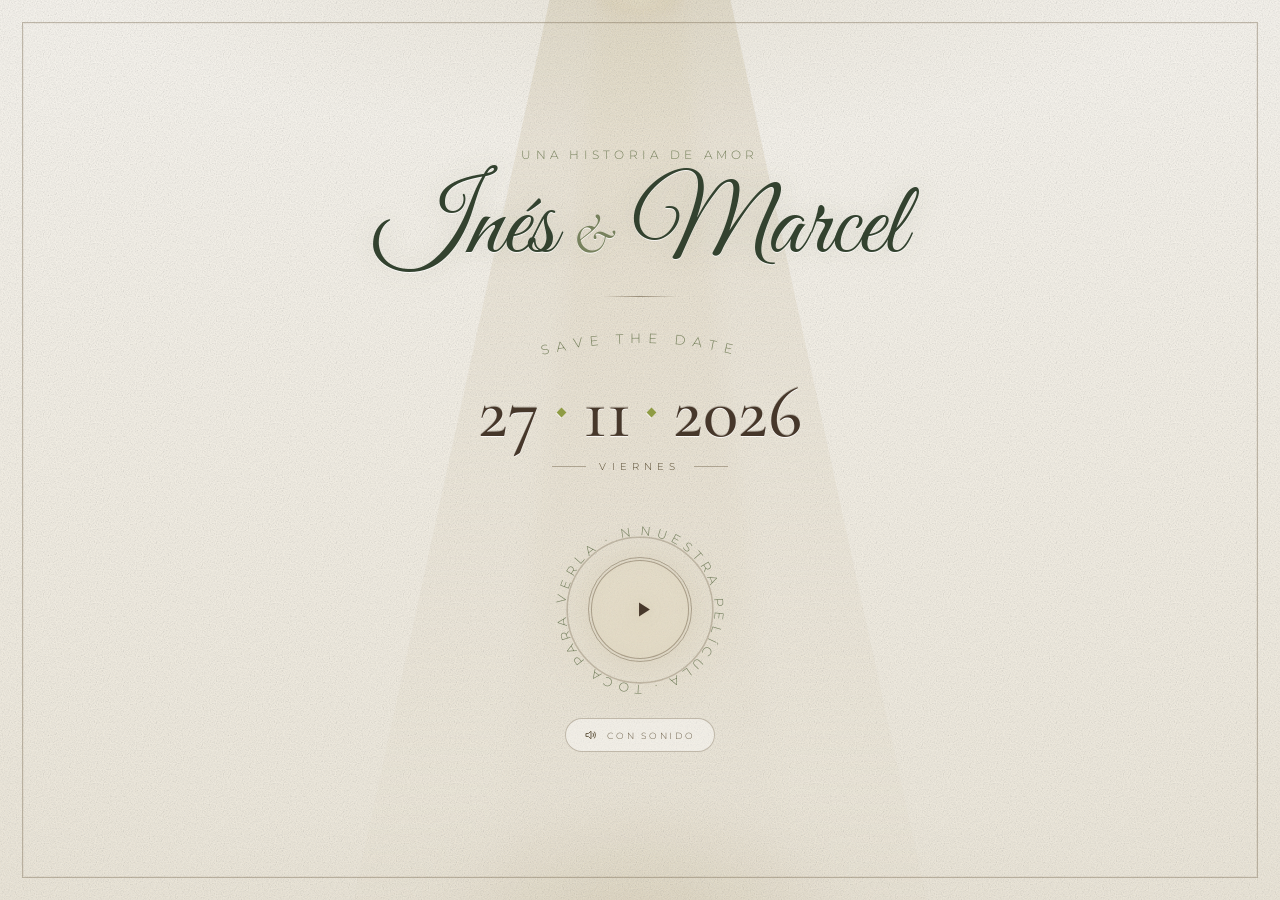
==== commit 63176347: "Ines primero: los nombres cambian de orden en toda la invitacion" ====
--- a/index.html
+++ b/index.html
@@ -3,7 +3,7 @@
 <head>
   <meta charset="UTF-8" />
   <meta name="viewport" content="width=device-width, initial-scale=1.0" />
-  <title>Marcel & Inés — Invitación de Boda</title>
+  <title>Inés & Marcel — Invitación de Boda</title>
 
   <meta name="description" content="Te invitamos a celebrar nuestra boda. Viernes 27 de noviembre de 2026 · Acto civil 5:00 PM · Cena 7:00 PM · Vino Mundo, Ciudad Colón. Toca para ver nuestra película y confirmar tu asistencia." />
   <meta name="theme-color" content="#fbf8f1" />
@@ -15,25 +15,25 @@
   <meta property="og:type" content="website" />
   <meta property="og:site_name" content="Boda Marcel & Inés" />
   <meta property="og:locale" content="es_CR" />
-  <meta property="og:title" content="Marcel & Inés · ¡Nos casamos! 💍" />
+  <meta property="og:title" content="Inés & Marcel · ¡Nos casamos! 💍" />
   <meta property="og:description" content="Viernes 27 de noviembre de 2026 · Acto civil 5:00 PM · Cena 7:00 PM · Vino Mundo, Ciudad Colón. Toca para ver nuestra película y confirmar tu asistencia." />
   <meta property="og:url" content="https://myi.siriusx.net/" />
-  <meta property="og:image" content="https://myi.siriusx.net/og-image.jpg?v=20260903i" />
-  <meta property="og:image:secure_url" content="https://myi.siriusx.net/og-image.jpg?v=20260903i" />
+  <meta property="og:image" content="https://myi.siriusx.net/og-image.jpg?v=20260903n" />
+  <meta property="og:image:secure_url" content="https://myi.siriusx.net/og-image.jpg?v=20260903n" />
   <meta property="og:image:type" content="image/jpeg" />
   <meta property="og:image:width" content="1200" />
   <meta property="og:image:height" content="630" />
   <meta property="og:image:alt" content="Invitación a la boda de Marcel e Inés — Viernes 27 de noviembre de 2026" />
 
   <meta name="twitter:card" content="summary_large_image" />
-  <meta name="twitter:title" content="Marcel & Inés · ¡Nos casamos! 💍" />
+  <meta name="twitter:title" content="Inés & Marcel · ¡Nos casamos! 💍" />
   <meta name="twitter:description" content="Viernes 27 de noviembre de 2026 · Acto civil 5:00 PM · Cena 7:00 PM. Toca para ver nuestra película." />
-  <meta name="twitter:image" content="https://myi.siriusx.net/og-image.jpg?v=20260903i" />
+  <meta name="twitter:image" content="https://myi.siriusx.net/og-image.jpg?v=20260903n" />
 
   <link rel="preconnect" href="https://fonts.googleapis.com" />
   <link rel="preconnect" href="https://fonts.gstatic.com" crossorigin />
   <link href="https://fonts.googleapis.com/css2?family=Cormorant+Garamond:ital,wght@0,300;0,400;0,600;0,700;1,300;1,400;1,600;1,700&family=Great+Vibes&family=Montserrat:wght@200;300;400&display=swap" rel="stylesheet" />
-  <link rel="stylesheet" href="styles.css?v=20260903i" />
+  <link rel="stylesheet" href="styles.css?v=20260903n" />
 </head>
 <body>
 
@@ -60,7 +60,7 @@
 
     <div class="premiere__stage" id="premiere-stage">
       <p class="premiere__kicker premiere-enter" style="--pe: 1;">Una historia de amor</p>
-      <h1 class="premiere__names premiere-enter" style="--pe: 2;">Marcel <span>&amp;</span> In&eacute;s</h1>
+      <h1 class="premiere__names premiere-enter" style="--pe: 2;">In&eacute;s <span>&amp;</span> Marcel</h1>
       <div class="premiere__rule premiere-enter" style="--pe: 3;" aria-hidden="true"></div>
       <div class="premiere__date premiere-enter" style="--pe: 4;" role="text" aria-label="Save the date: viernes 27 de noviembre de 2026">
         <svg class="premiere__date-arc" viewBox="0 0 300 58" aria-hidden="true">
@@ -92,7 +92,7 @@
     <!-- El monograma se dibuja en linea de oro antes de la pelicula -->
     <div class="premiere__mono" id="premiere-mono" hidden aria-hidden="true">
       <svg class="premiere__mono-svg" viewBox="0 0 440 200">
-        <text class="premiere__mono-text" x="220" y="132" text-anchor="middle">M &amp; I</text>
+        <text class="premiere__mono-text" x="220" y="132" text-anchor="middle">I &amp; M</text>
       </svg>
     </div>
 
@@ -107,12 +107,13 @@
   <div id="invitation-overlay" class="invitation-overlay" aria-hidden="true">
     <iframe
       id="invitation-frame"
-      src="invitation.html?v=20260903i"
-      title="Invitacion de boda Marcel e Ines"
+      src="invitation.html?v=20260903n"
+      title="Invitacion de boda Ines y Marcel"
+      allow="autoplay; fullscreen; encrypted-media"
       loading="eager"
     ></iframe>
   </div>
 
-  <script src="app.js?v=20260903i"></script>
+  <script src="app.js?v=20260903n"></script>
 </body>
 </html>
